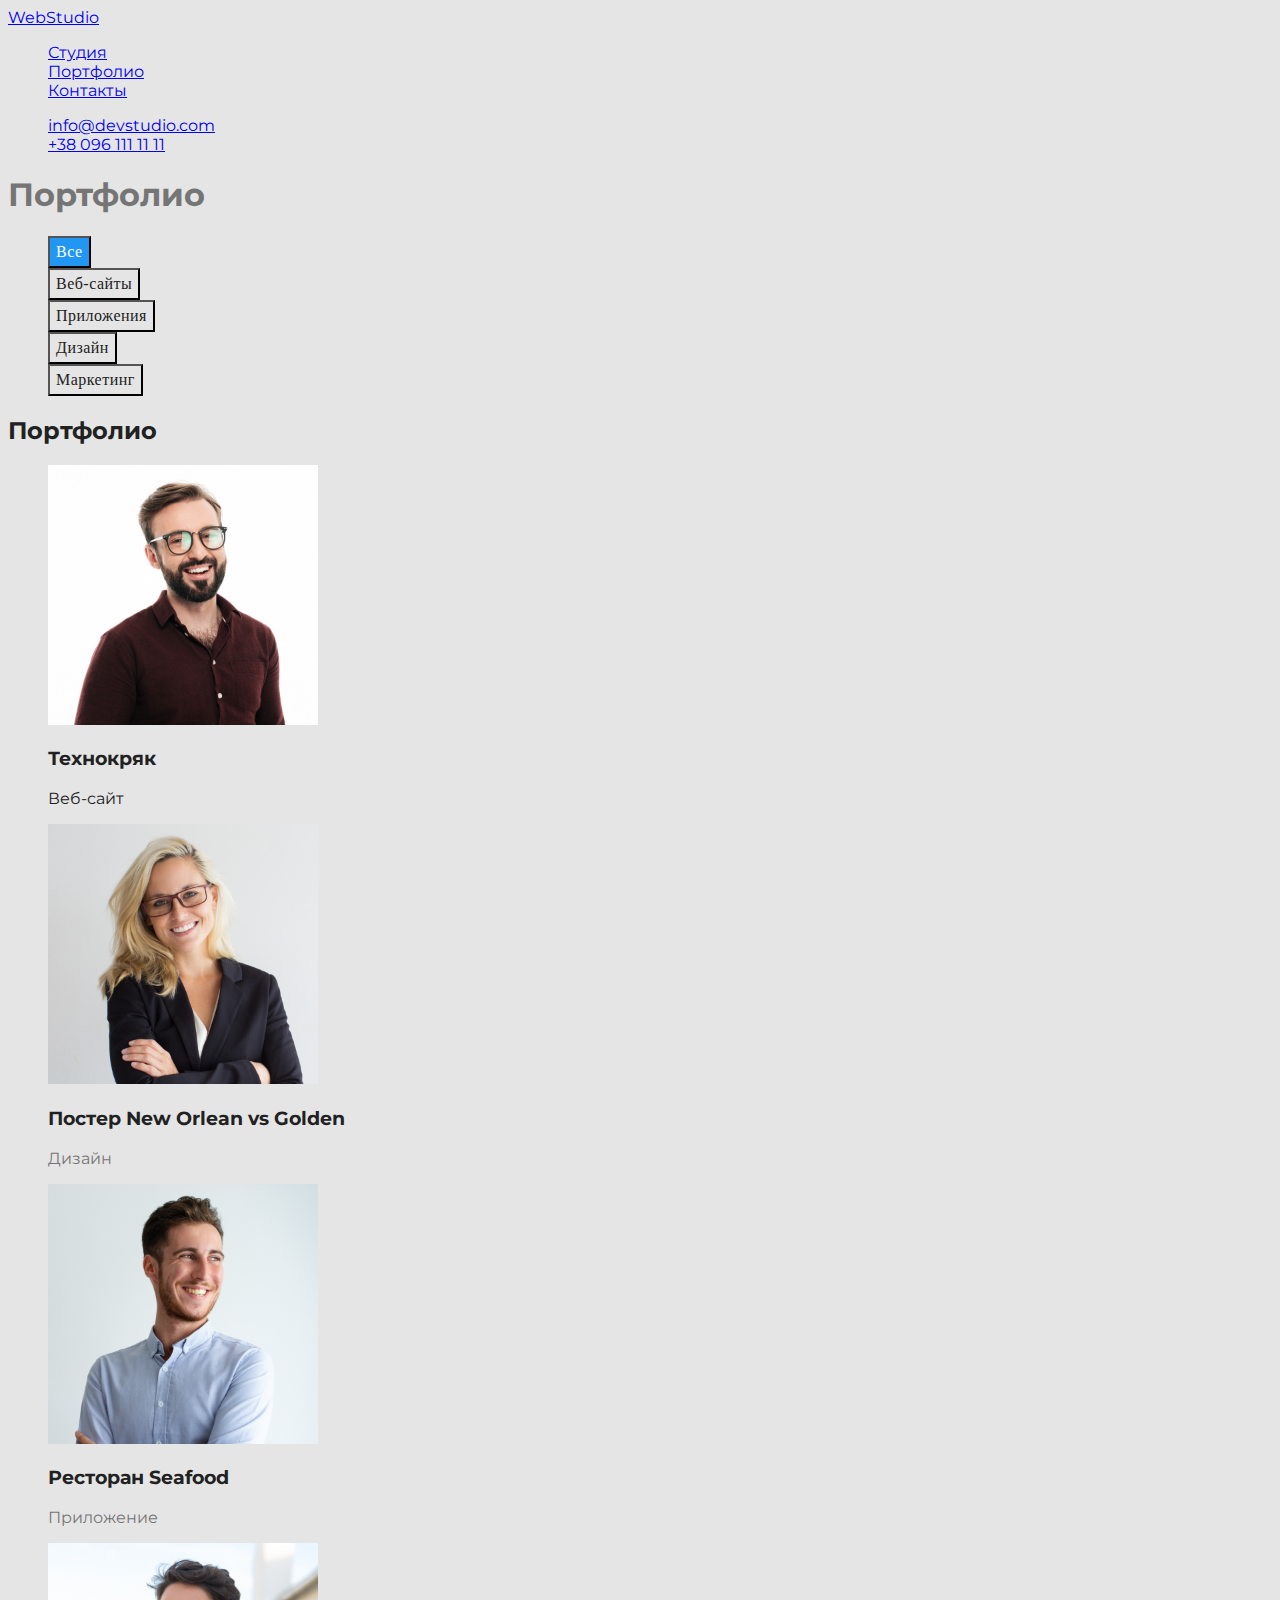
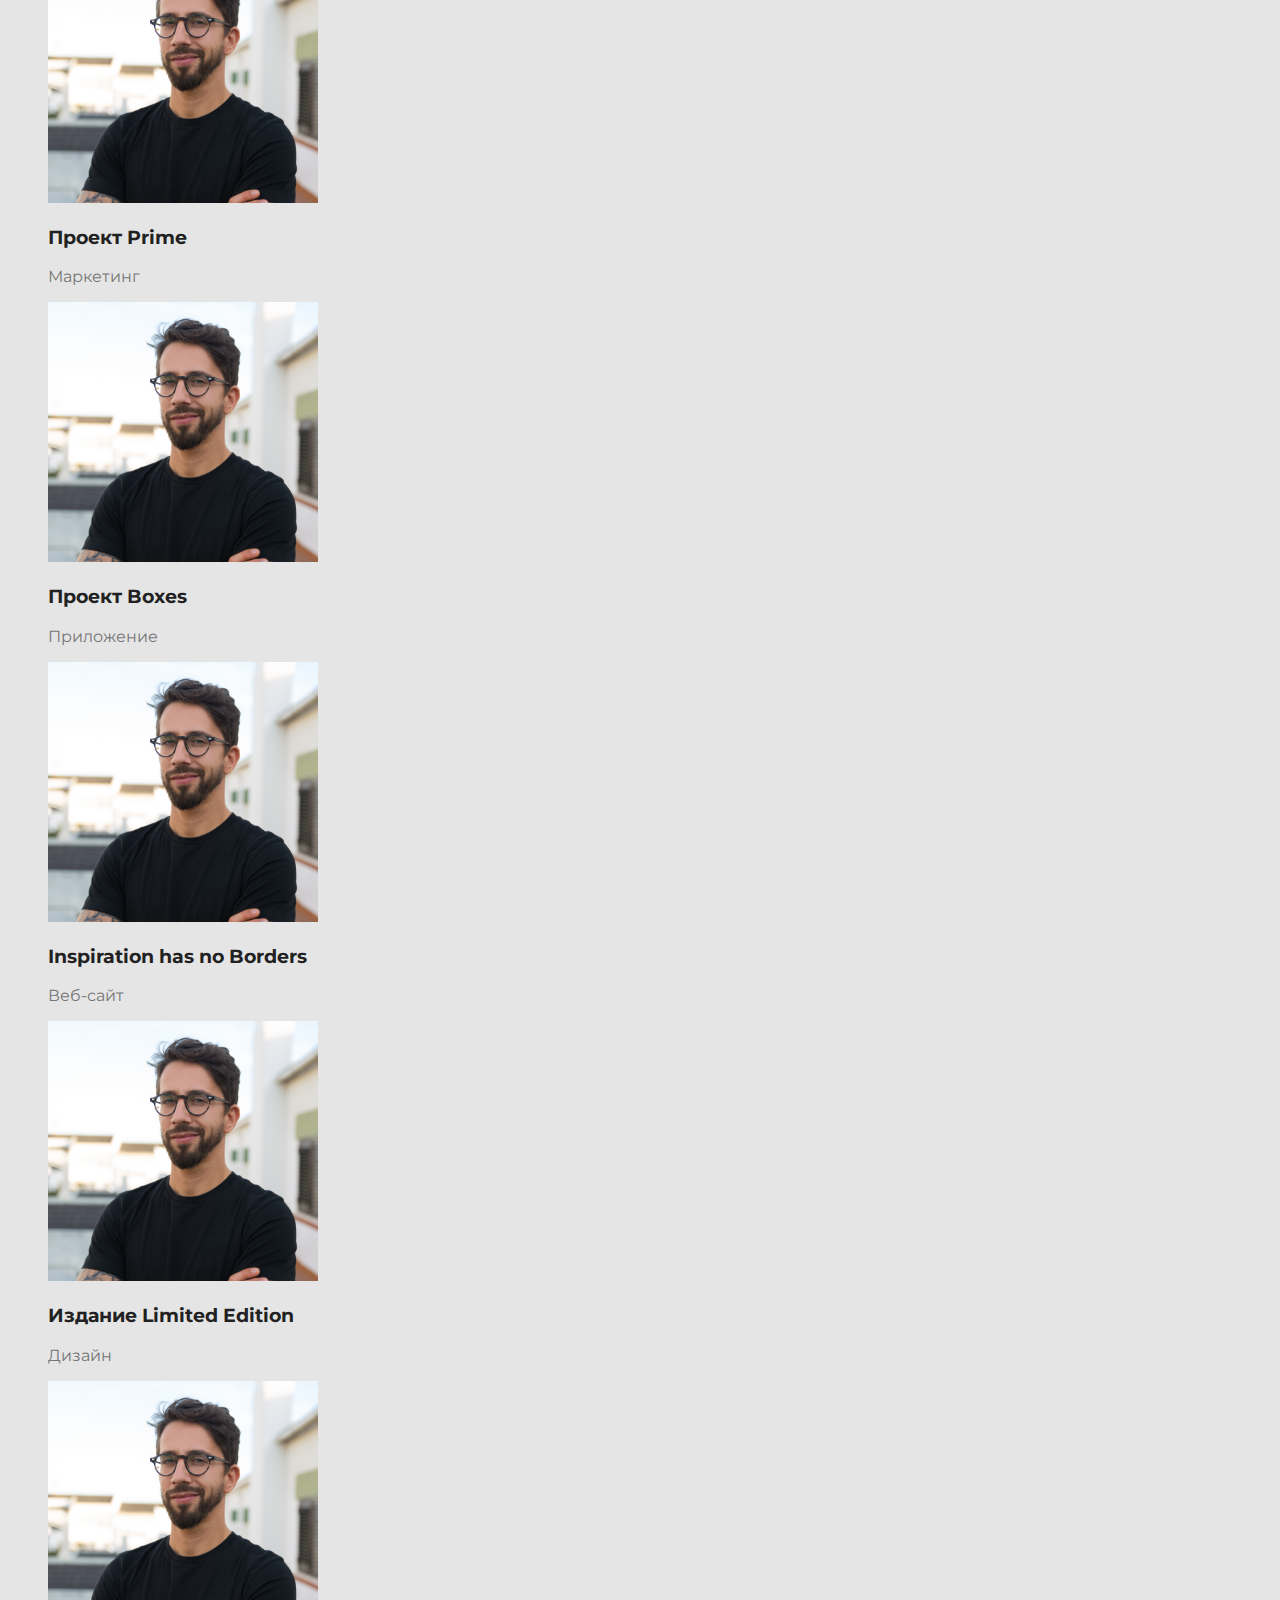
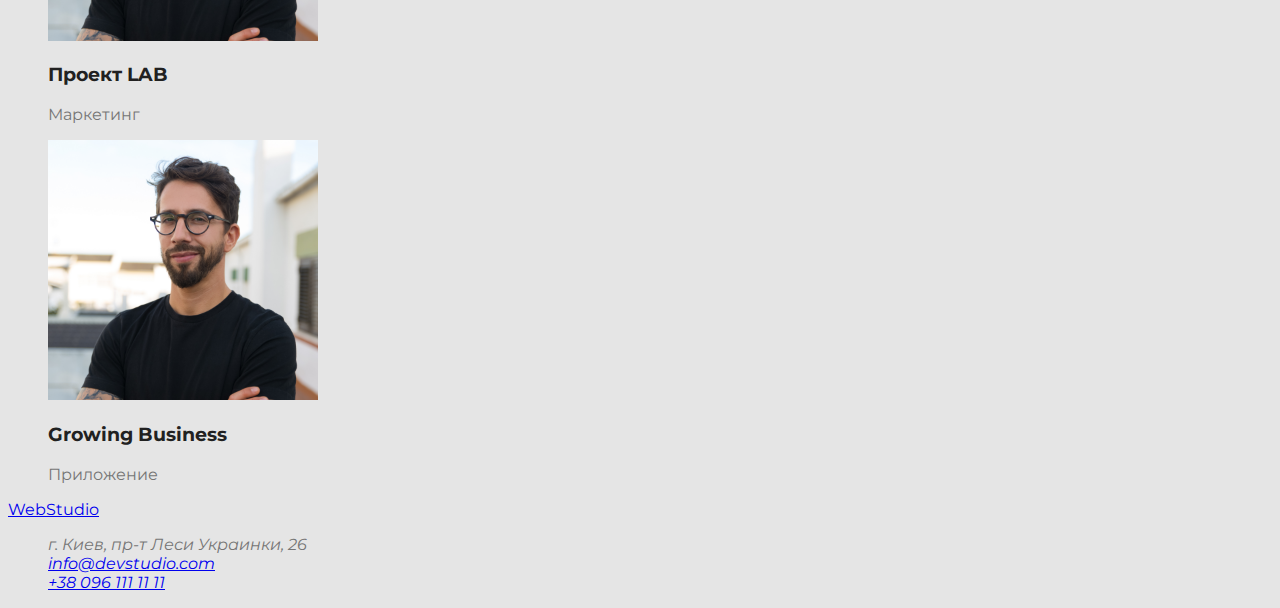
==== portfolio.html @ d8867d76 "17132504" ====
<!DOCTYPE html>
<html lang="ru">
  <head>
    <meta http-equiv="content-type" content="text/html; charset=utf-8" />
    <link rel="preconnect" href="https://fonts.googleapis.com">
    <link rel="preconnect" href="https://fonts.gstatic.com" crossorigin>
    <link href="https://fonts.googleapis.com/css2?family=Montserrat:wght@400;700&display=swap" rel="stylesheet">
    <link rel="stylesheet" href="css/styles.css">
    <title>Module 02</title>
  </head>
  <body>
    <header class="page-header">
      <nav>
        <a href="/" lang="en">WebStudio</a>
        <ul>
          <li><a href="/">Студия</a></li>
          <li><a href="/">Портфолио</a></li>
          <li><a href="/">Контакты</a></li>
        </ul>
      </nav>
      <ul>
        <li><a href="mailto:info@devstudio.com">info@devstudio.com</a></li>
        <li><a href="tel:+380961111111">+38 096 111 11 11</a></li>
      </ul>
    </header>

    <main>
      <section>
        <h1>Портфолио</h1>
          <ul>
              <li><button type="button" class="button primary">Все</button></li>
              <li><button type="button" class="button">Веб-сайты</button></li>
              <li><button type="button" class="button">Приложения</button></li>
              <li><button type="button" class="button">Дизайн</button></li>
              <li><button type="button" class="button">Маркетинг</button></li>
          </ul>
      </section>

      <section class="section">
        <h2 class="section-title">Портфолио</h2>
        <ul class="work-list">
          <li class="title">
            <img src="images/photo_4.png" alt="project-1" width="270" />
            <h3 class="title">Технокряк</h3>
            <p>Веб-сайт</p>
          </li>

          <li>
            <img src="images/photo_5.png" alt="project-2" width="270" />
            <h3 class="title">Постер New Orlean vs Golden</h3>
            <p>Дизайн</p>
          </li>

          <li>
            <img src="images/photo_6.png" alt="project-3" width="270" />
            <h3 class="title">Ресторан Seafood</h3>
            <p lang="en">Приложение</p>
          </li>

          <li>
            <img src="images/photo_7.png" alt="project-4" width="270" />
            <h3 class="title">Проект Prime</h3>
            <p lang="en">Маркетинг</p>
          </li>

          <li>
            <img src="images/photo_7.png" alt="project-5" width="270" />
            <h3 class="title">Проект Boxes</h3>
            <p lang="en">Приложение</p>
          </li>

          <li>
            <img src="images/photo_7.png" alt="project-6" width="270" />
            <h3 class="title">Inspiration has no Borders</h3>
            <p lang="en">Веб-сайт</p>
          </li>

          <li>
            <img src="images/photo_7.png" alt="project-7" width="270" />
            <h3 class="title">Издание Limited Edition</h3>
            <p lang="en">Дизайн</p>
          </li>

          <li>
            <img src="images/photo_7.png" alt="project-8" width="270" />
            <h3 class="title">Проект LAB</h3>
            <p lang="en">Маркетинг</p>
          </li>

          <li>
            <img src="images/photo_7.png" alt="project-9" width="270" />
            <h3 class="title">Growing Business</h3>
            <p lang="en">Приложение</p>
          </li>
        </ul>
      </section>
    </main>

    <footer>
      <a href="/" lang="en">WebStudio</a>
      <address>
        <ul>
          <li>г. Киев, пр-т Леси Украинки, 26</li>
          <li><a href="mailto:info@devstudio.com">info@devstudio.com</a></li>
          <li><a href="tel:+380961111111">+38 096 111 11 11</a></li>
        </ul>
      </address>
    </footer>
  </body>
</html>
---- css/styles.css ----
:root{
    --primary-text-color:#757575;
    --title-text-color:#212121;
    --primary-background-color:#E5E5E5;
    --primary-white-color:#FFFFFF;
    --acent-color:#2196F3;
}
body {font-family: 'Montserrat', sans-serif;
    background: var(--primary-background-color);
    color: var(--primary-text-color);
}

ul {list-style: none;}

.logo-header{
    font-family: 'Raleway';
    font-style: normal;
    font-weight: 700;
    font-size: 26px;
    line-height: 31px;
    letter-spacing: 0.03em;
    color: #2196F3; 
}
/*Section*/
.section-title{
    color: var(--title-text-color);
}

.feature-list .title {
    color: var(--title-text-color);
}

/*Examples*/
.work-list .title {
    color: var(--title-text-color);
}

/*Button*/
.button{
    color: var(--title-text-color);
    background-color: var(--primary-background-color);
    font-family: 'Roboto';
    font-style: normal;
    font-weight: 500;
    font-size: 16px;
    line-height: 26px;
/* identical to box height, or 162% */
    text-align: center;
    letter-spacing: 0.03em;
}

.button.primary{
    background-color: var(--acent-color);
    color: var(--primary-white-color);
}

.button.order{
    background-color: var(--acent-color);
    color: var(--primary-white-color);
    font-weight: 700;
    font-size: 16px;
    line-height: 30px;
    display: flex;
    align-items: center;
    text-align: center;
    letter-spacing: 0.06em;
}
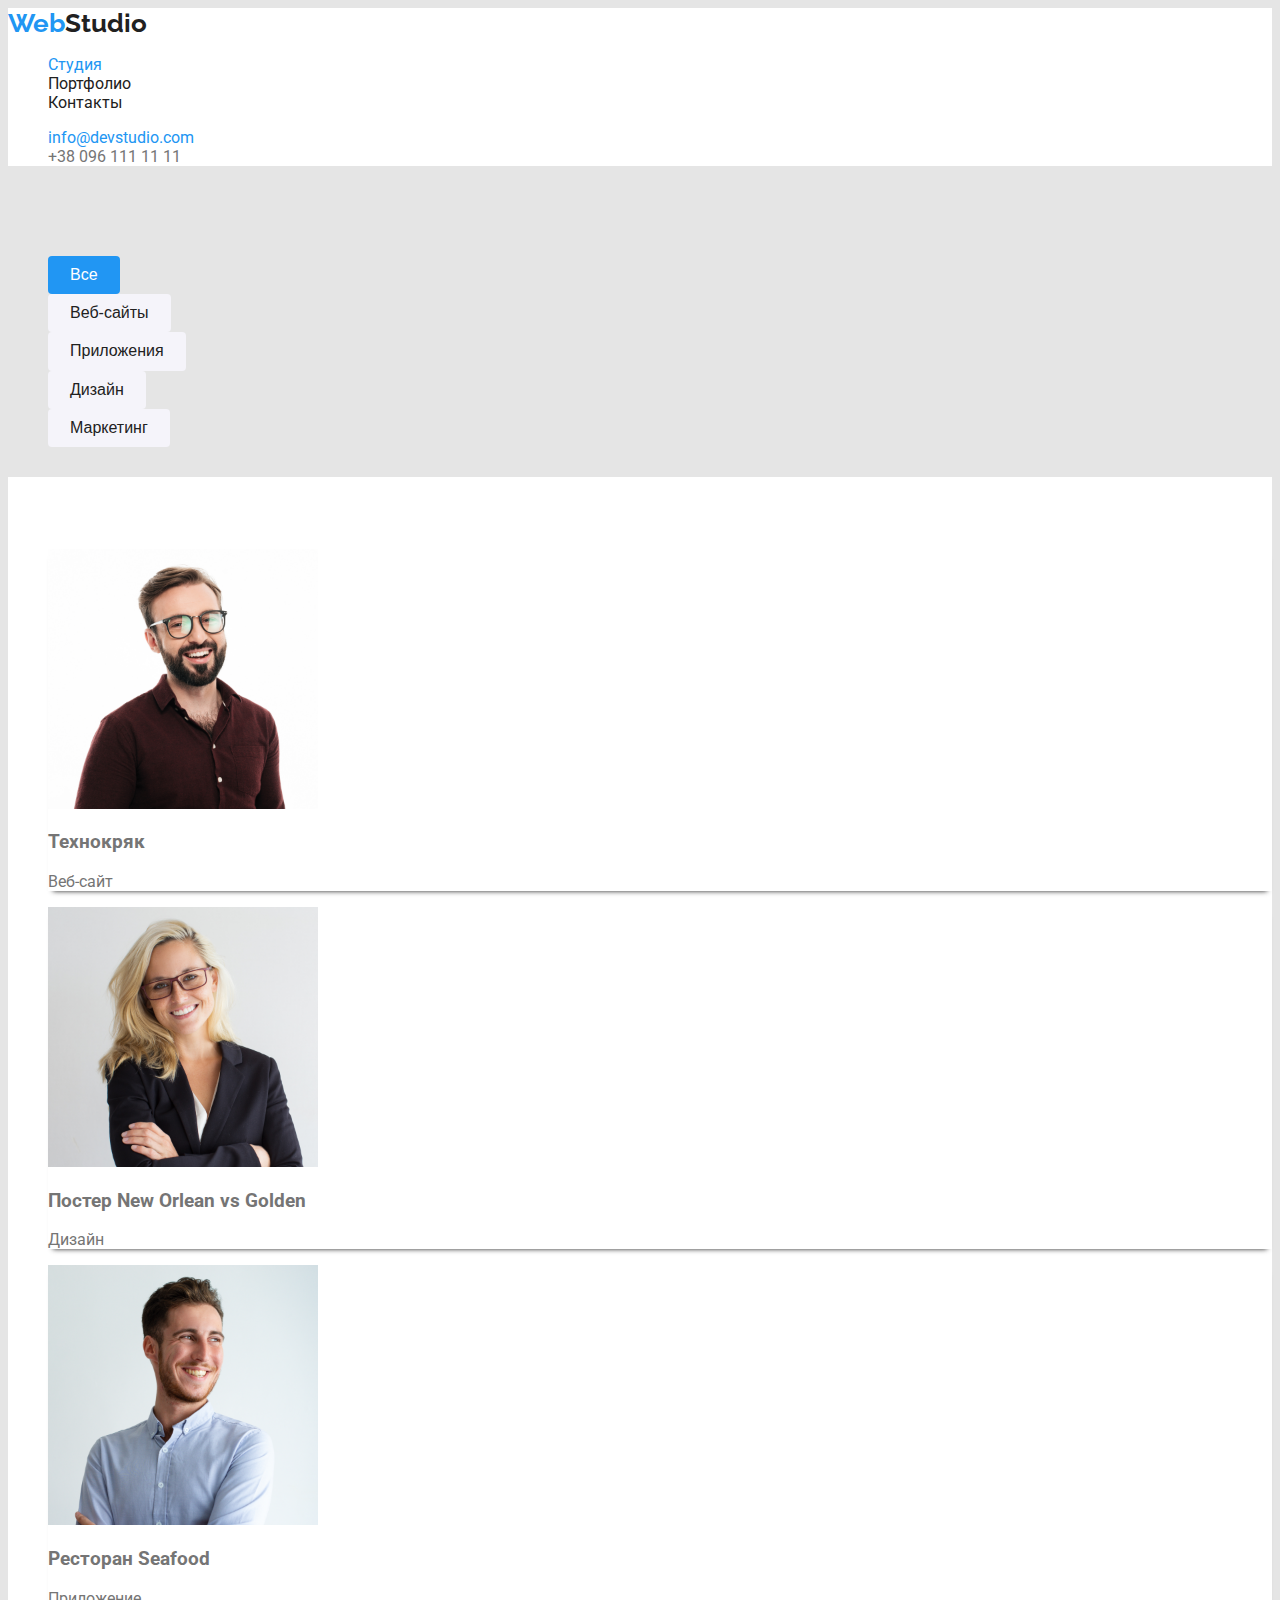
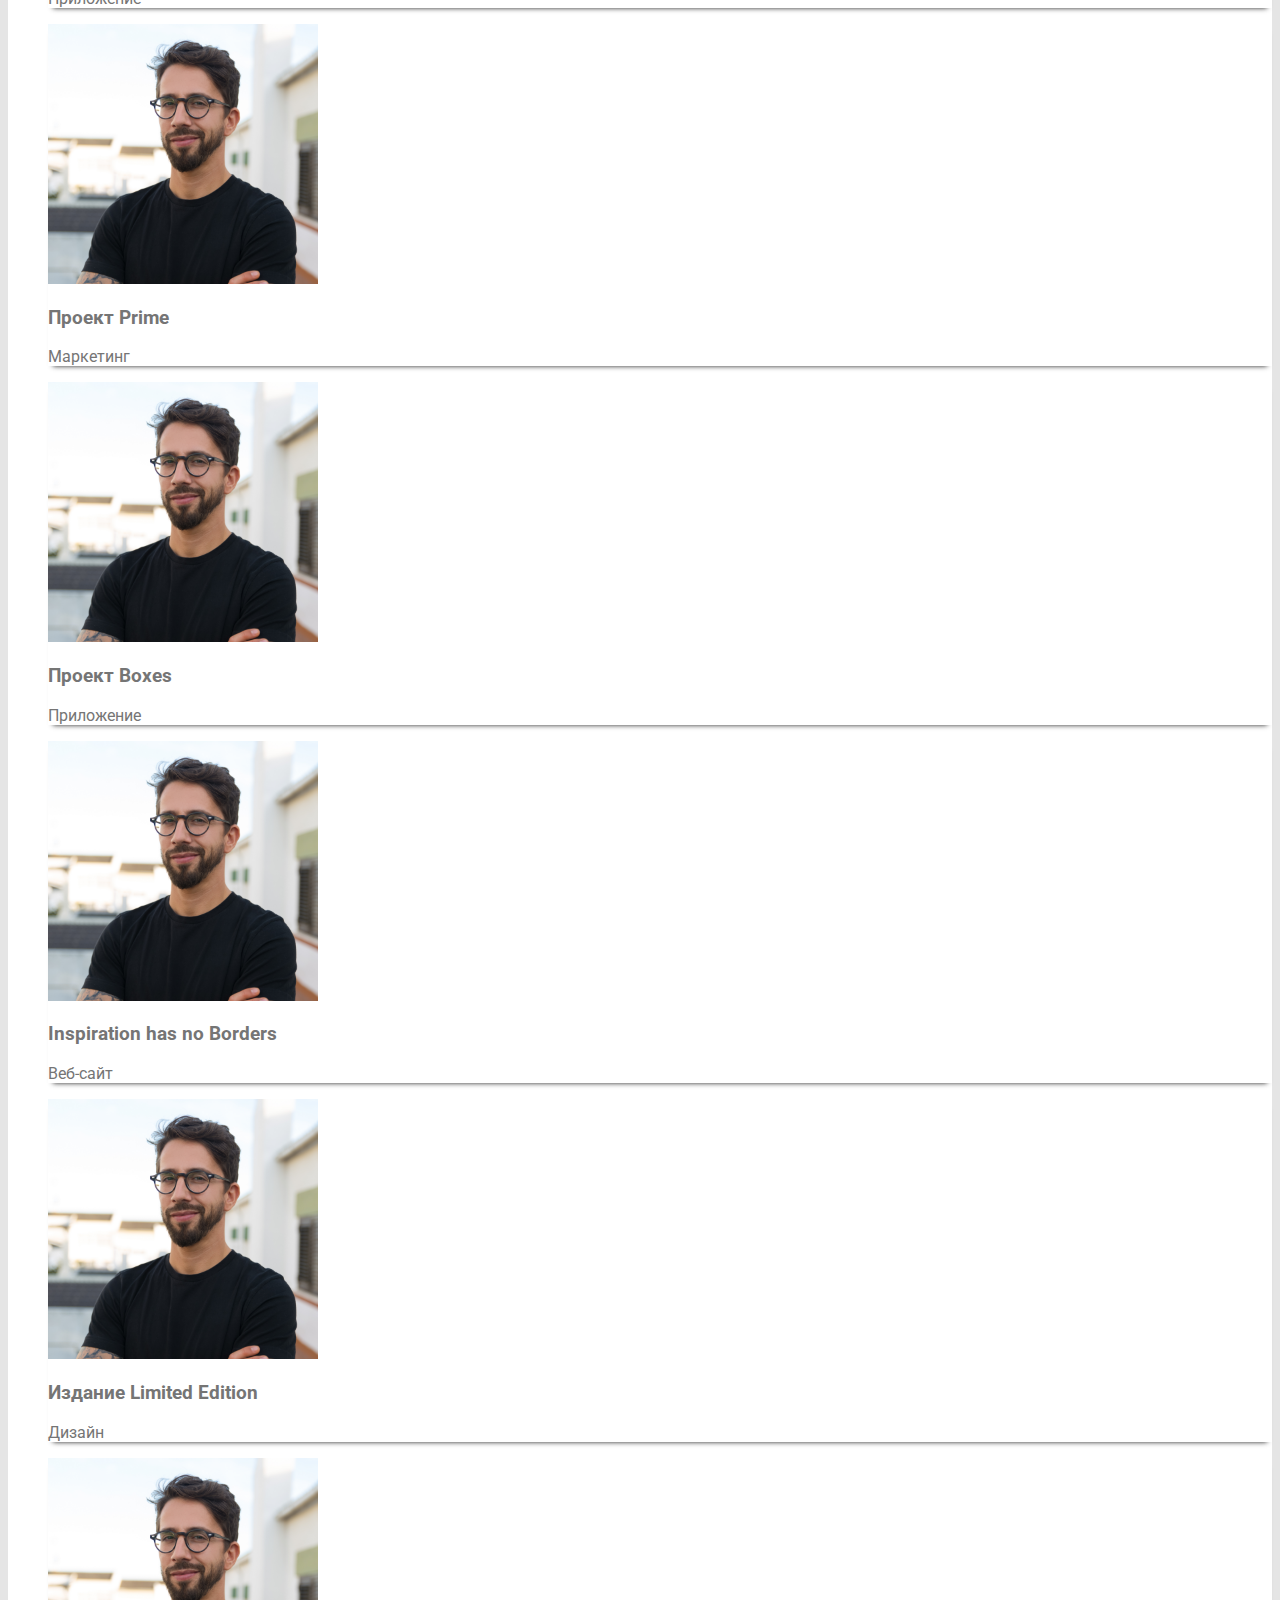
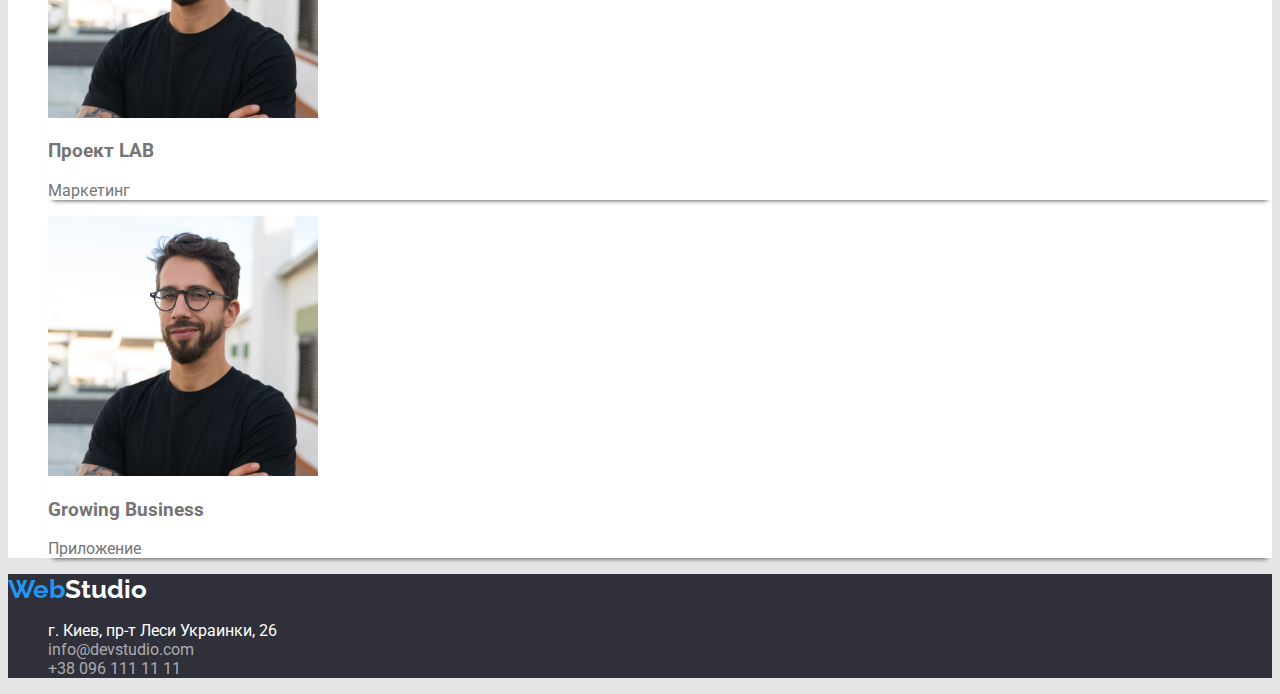
==== commit ad4e9828: "15180205" ====
--- a/portfolio.html
+++ b/portfolio.html
@@ -5,104 +5,106 @@
     <link rel="preconnect" href="https://fonts.googleapis.com">
     <link rel="preconnect" href="https://fonts.gstatic.com" crossorigin>
     <link href="https://fonts.googleapis.com/css2?family=Montserrat:wght@400;700&display=swap" rel="stylesheet">
+    <link href="https://fonts.googleapis.com/css2?family=Raleway:wght@700&family=Roboto:wght@400;500;700;900&display=swap" rel="stylesheet">
+    <!-- Custom styles -->
     <link rel="stylesheet" href="css/styles.css">
     <title>Module 02</title>
   </head>
   <body>
     <header class="page-header">
       <nav>
-        <a href="/" lang="en">WebStudio</a>
-        <ul>
-          <li><a href="/">Студия</a></li>
-          <li><a href="/">Портфолио</a></li>
-          <li><a href="/">Контакты</a></li>
+        <a href="/" lang="en" class="logo">Web<span class="logo black">Studio</span></a>
+        <ul class="nav-list">
+          <li><a href="/" class="link blue">Студия</a></li>
+          <li><a href="./portfolio.html" class="link black">Портфолио</a></li>
+          <li><a href="/" class="link black">Контакты</a></li>
         </ul>
       </nav>
-      <ul>
-        <li><a href="mailto:info@devstudio.com">info@devstudio.com</a></li>
-        <li><a href="tel:+380961111111">+38 096 111 11 11</a></li>
+      <ul class="contact-list">
+        <li><a href="mailto:info@devstudio.com" class="link blue">info@devstudio.com</a></li>
+        <li><a href="tel:+380961111111" class="link grey">+38 096 111 11 11</a></li>
       </ul>
     </header>
 
     <main>
-      <section>
-        <h1>Портфолио</h1>
-          <ul>
-              <li><button type="button" class="button primary">Все</button></li>
-              <li><button type="button" class="button">Веб-сайты</button></li>
-              <li><button type="button" class="button">Приложения</button></li>
-              <li><button type="button" class="button">Дизайн</button></li>
-              <li><button type="button" class="button">Маркетинг</button></li>
+      <section class="filter">
+        <h1 class="section-title">Filter</h1>
+          <ul class="filter-list">
+              <li><button type="button" class="btn primery">Все</button></li>
+              <li><button type="button" class="btn">Веб-сайты</button></li>
+              <li><button type="button" class="btn">Приложения</button></li>
+              <li><button type="button" class="btn">Дизайн</button></li>
+              <li><button type="button" class="btn">Маркетинг</button></li>
           </ul>
       </section>
 
-      <section class="section">
-        <h2 class="section-title">Портфолио</h2>
-        <ul class="work-list">
-          <li class="title">
+      <section class="section portfolio">
+        <h2 class="section-title">portfolio</h2>
+        <ul class="portfolio-list">
+          <li class="item">
             <img src="images/photo_4.png" alt="project-1" width="270" />
             <h3 class="title">Технокряк</h3>
-            <p>Веб-сайт</p>
+            <p class="type">Веб-сайт</p>
           </li>
 
-          <li>
+          <li class="item">
             <img src="images/photo_5.png" alt="project-2" width="270" />
             <h3 class="title">Постер New Orlean vs Golden</h3>
-            <p>Дизайн</p>
+            <p class="type">Дизайн</p>
           </li>
 
-          <li>
+          <li class="item">
             <img src="images/photo_6.png" alt="project-3" width="270" />
             <h3 class="title">Ресторан Seafood</h3>
-            <p lang="en">Приложение</p>
+            <p lang="en" class="type">Приложение</p>
           </li>
 
-          <li>
+          <li class="item">
             <img src="images/photo_7.png" alt="project-4" width="270" />
             <h3 class="title">Проект Prime</h3>
-            <p lang="en">Маркетинг</p>
+            <p lang="en" class="type">Маркетинг</p>
           </li>
 
-          <li>
+          <li class="item">
             <img src="images/photo_7.png" alt="project-5" width="270" />
             <h3 class="title">Проект Boxes</h3>
-            <p lang="en">Приложение</p>
+            <p lang="en" class="type">Приложение</p>
           </li>
 
-          <li>
+          <li class="item">
             <img src="images/photo_7.png" alt="project-6" width="270" />
             <h3 class="title">Inspiration has no Borders</h3>
-            <p lang="en">Веб-сайт</p>
+            <p lang="en" class="type">Веб-сайт</p>
           </li>
 
-          <li>
+          <li class="item">
             <img src="images/photo_7.png" alt="project-7" width="270" />
             <h3 class="title">Издание Limited Edition</h3>
-            <p lang="en">Дизайн</p>
+            <p lang="en" class="type">Дизайн</p>
           </li>
 
-          <li>
+          <li class="item">
             <img src="images/photo_7.png" alt="project-8" width="270" />
             <h3 class="title">Проект LAB</h3>
-            <p lang="en">Маркетинг</p>
+            <p lang="en" class="type">Маркетинг</p>
           </li>
 
-          <li>
+          <li class="item">
             <img src="images/photo_7.png" alt="project-9" width="270" />
             <h3 class="title">Growing Business</h3>
-            <p lang="en">Приложение</p>
+            <p lang="en" class="type">Приложение</p>
           </li>
         </ul>
       </section>
     </main>
 
-    <footer>
-      <a href="/" lang="en">WebStudio</a>
-      <address>
-        <ul>
-          <li>г. Киев, пр-т Леси Украинки, 26</li>
-          <li><a href="mailto:info@devstudio.com">info@devstudio.com</a></li>
-          <li><a href="tel:+380961111111">+38 096 111 11 11</a></li>
+    <footer class="page-footer">
+      <a href="/" lang="en" class="logo">Web<span class="logo white">Studio</span></a>
+      <address class="address">
+        <ul class="address-list">
+          <li class="link white">г. Киев, пр-т Леси Украинки, 26</li>
+          <li><a href="mailto:info@devstudio.com" class="link half">info@devstudio.com</a></li>
+          <li><a href="tel:+380961111111" class="link half">+38 096 111 11 11</a></li>
         </ul>
       </address>
     </footer>
--- a/css/styles.css
+++ b/css/styles.css
@@ -1,68 +1,165 @@
 
 :root{
     --primary-text-color:#757575;
-    --title-text-color:#212121;
     --primary-background-color:#E5E5E5;
     --primary-white-color:#FFFFFF;
     --acent-color:#2196F3;
 }
-body {font-family: 'Montserrat', sans-serif;
-    background: var(--primary-background-color);
-    color: var(--primary-text-color);
-}
 
-ul {list-style: none;}
+body 
+    {font-family: 'Roboto', 'sans-serif';
+    background-color: #E5E5E5;
+    color: #757575;}
 
-.logo-header{
+/*Header*/
+
+.page-header {background-color: #FFFFFF;}
+
+.logo {
+    text-decoration: none;
     font-family: 'Raleway';
-    font-style: normal;
     font-weight: 700;
     font-size: 26px;
-    line-height: 31px;
-    letter-spacing: 0.03em;
-    color: #2196F3; 
-}
-/*Section*/
-.section-title{
-    color: var(--title-text-color);
-}
+    line-height: 1.19;
+    color: #2196F3;}
+
+.black {color: #212121;}
+.blue {color: #2196F3;}
+.grey {color: #757575;}
+
+.link {
+    text-decoration: none;
+    font-style: normal;}
+
+.link:hover, 
+.link:focus, 
+.logo:hover, 
+.logo:focus 
+    {text-decoration: underline;
+    text-decoration-color: #2196F3;}
+    
+/*Hero*/
+
+.hero {background-color: #2F303A;}
+
+.hero-title {
+    font-weight: 900;
+    font-size: 44px;
+    line-height: 1.36;
+    text-align: center;
+    color: #FFFFFF;
+    margin: 0;}
+
+.btn {
+    font-size: 16px;
+    font-weight: 500;
+    line-height: 1.63;
+    text-align: center;
+    color: #212121;
+    background-color: #F5F4FA;
+    cursor: pointer;
+    border-radius: 4px;
+    border-width: 0;
+    padding: 6px 22px;}
+
+.btn.order {
+    line-height: 1.89;
+    background-color: #2196F3;
+    color: #FFFFFF;
+    padding: 10px 32px;}
+
+.btn.primery {
+    background-color: #2196F3;
+    color: #FFFFFF;}
+
+/*Features*/
+
+.section-title {
+    font-weight: 700;
+    font-size: 36px;
+    line-height: 1.17;
+    text-align: center;
+    color: #212121;}
+
+.features> .section-title, 
+.portfolio> .section-title, 
+.filter> .section-title  
+{visibility: hidden;}
+
+.feature-list, 
+.work-list, 
+.team-list, 
+.portfolio-list, 
+.filter-list,
+.nav-list,
+.address-list,
+.contact-list 
+{list-style: none;}
 
 .feature-list .title {
-    color: var(--title-text-color);
-}
+    font-weight: 700;
+    font-size: 14px;
+    line-height: 1.14;
+    text-align: left;
+    color: #212121;}
 
-/*Examples*/
-.work-list .title {
-    color: var(--title-text-color);
-}
+.feature-list .description {
+    font-size: 14px;
+    line-height: 1.71;
+    text-align: left;}
 
-/*Button*/
-.button{
-    color: var(--title-text-color);
-    background-color: var(--primary-background-color);
-    font-family: 'Roboto';
-    font-style: normal;
-    font-weight: 500;
+/*Team*/
+
+.team {
+    background-color: #FFFFFF;}
+
+.team-list .title {
+    font-weight: 500px;
     font-size: 16px;
-    line-height: 26px;
-/* identical to box height, or 162% */
+    line-height: 1.19;
     text-align: center;
-    letter-spacing: 0.03em;
-}
+    color: #212121;}
 
-.button.primary{
-    background-color: var(--acent-color);
-    color: var(--primary-white-color);
-}
+.team-list .proffesion {
+    font-size: 16px;
+    line-height: 1.19;
+    text-align: center;}
 
-.button.order{
-    background-color: var(--acent-color);
-    color: var(--primary-white-color);
+.item {box-shadow: 0 5px 5px -5px #212121;}
+
+
+/*Filter*/
+
+/*Portfolio*/
+
+.portfolio {background-color: #FFFFFF;}
+
+.list-portfolio .title {
+    font-size: 18px;
     font-weight: 700;
+    line-height: 2;
+    text-align: center;
+    margin: 0;
+    color: #212121;}
+
+.list-portfolio .type {
     font-size: 16px;
-    line-height: 30px;
-    display: flex;
-    align-items: center;
+    line-height: 1.89;
     text-align: center;
-    letter-spacing: 0.06em;
-}
+    margin: 0;}
+
+/*Footer*/
+
+.page-footer {background-color: #2F303A;}
+
+.address .half {color: rgba(255, 255, 255, 0.6);}
+
+.white {color: #FFFFFF;}
+
+
+
+
+
+
+
+
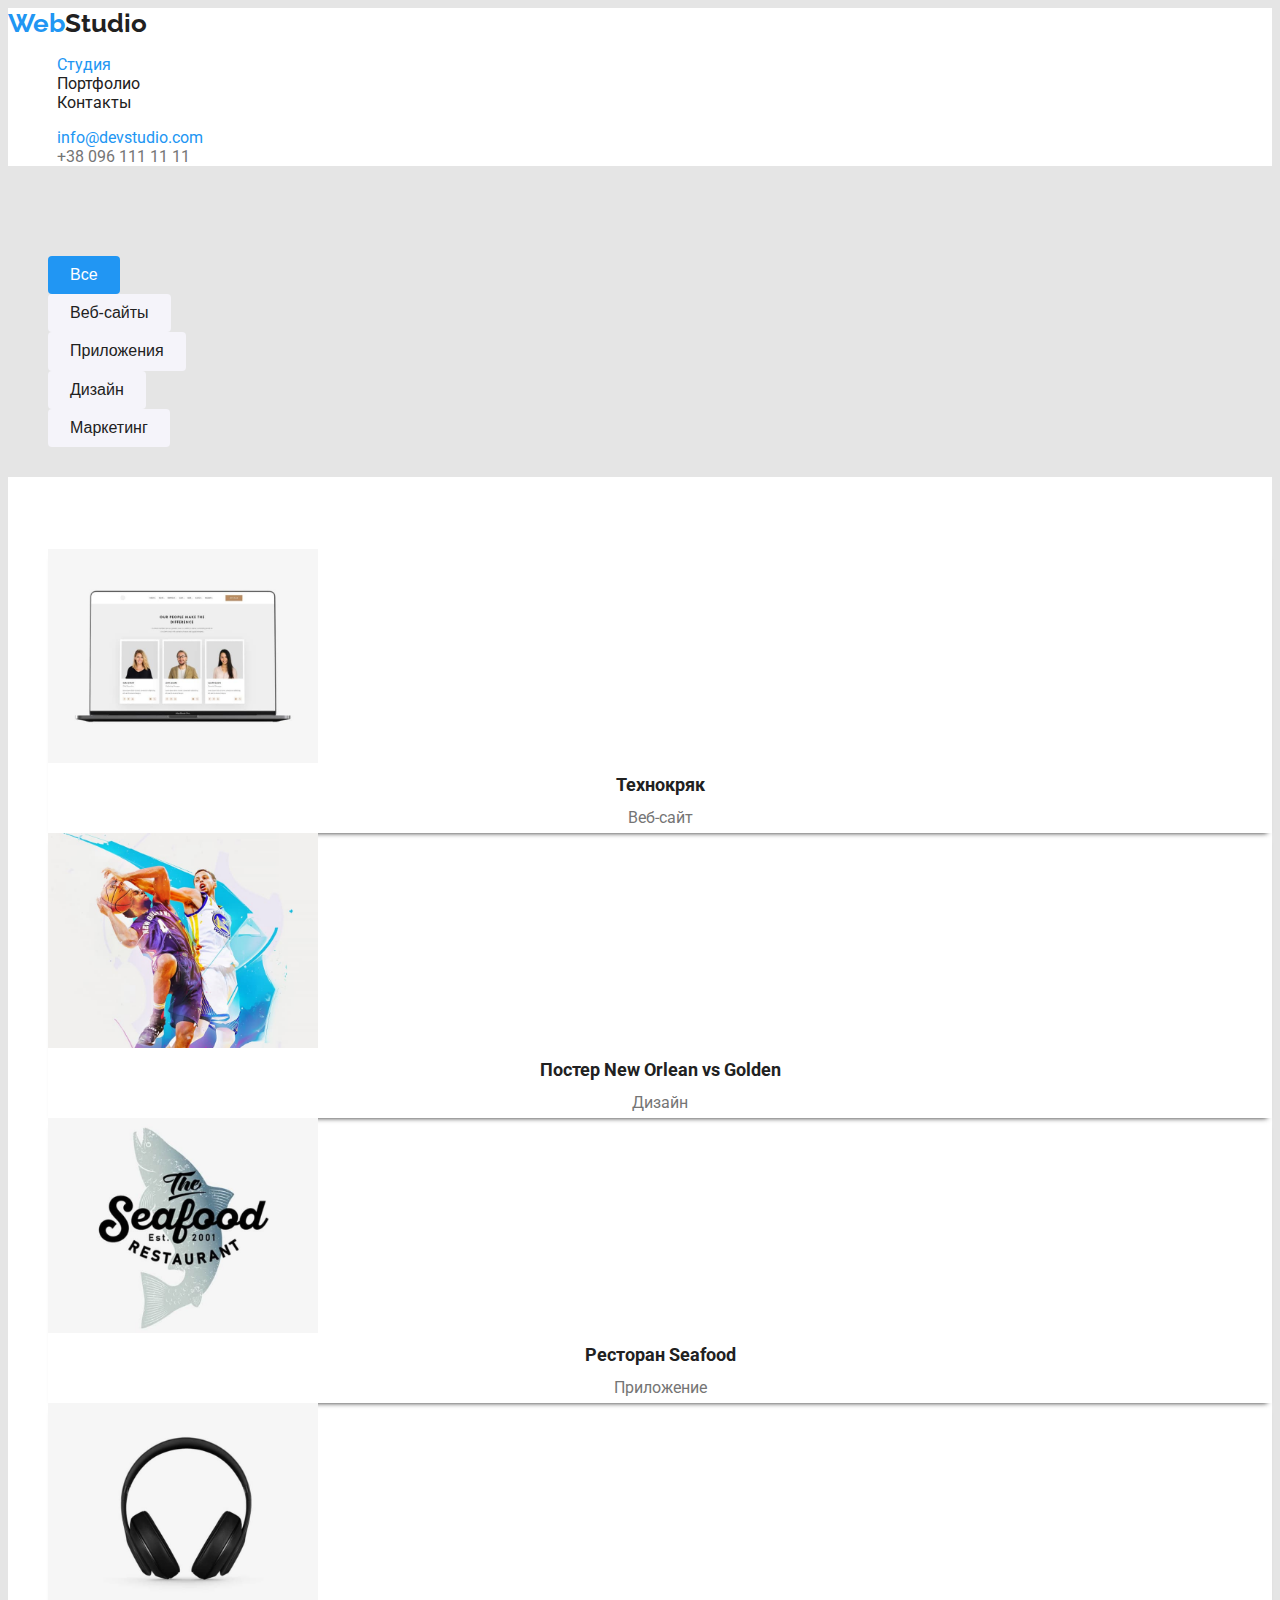
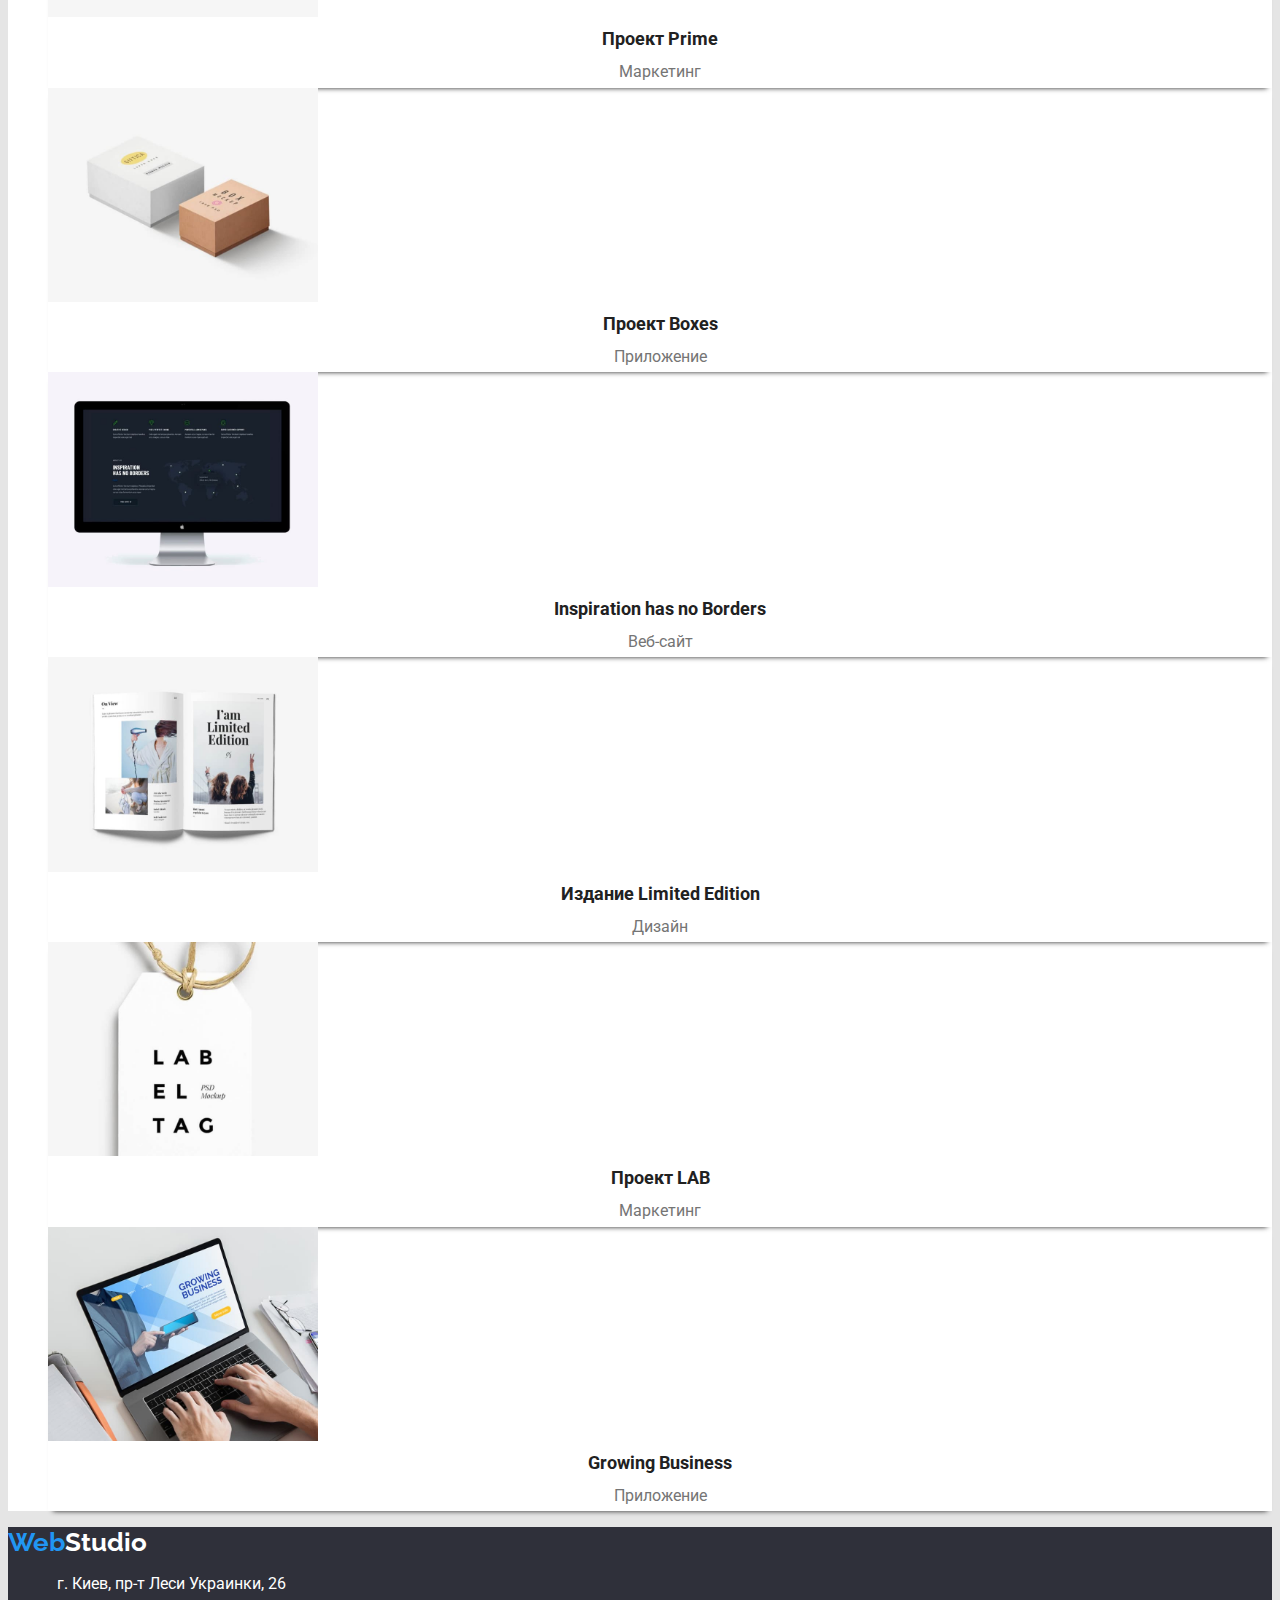
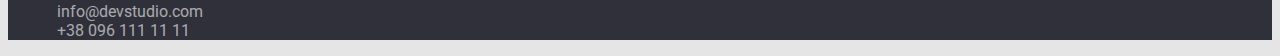
==== commit 4222986d: "16180205" ====
--- a/portfolio.html
+++ b/portfolio.html
@@ -7,7 +7,7 @@
     <link href="https://fonts.googleapis.com/css2?family=Montserrat:wght@400;700&display=swap" rel="stylesheet">
     <link href="https://fonts.googleapis.com/css2?family=Raleway:wght@700&family=Roboto:wght@400;500;700;900&display=swap" rel="stylesheet">
     <!-- Custom styles -->
-    <link rel="stylesheet" href="css/styles.css">
+    <link rel="stylesheet" href="./css/styles.css">
     <title>Module 02</title>
   </head>
   <body>
@@ -42,55 +42,55 @@
         <h2 class="section-title">portfolio</h2>
         <ul class="portfolio-list">
           <li class="item">
-            <img src="images/photo_4.png" alt="project-1" width="270" />
+            <img src="./images/portfolio/image_1.jpg" alt="project-1" width="270" />
             <h3 class="title">Технокряк</h3>
             <p class="type">Веб-сайт</p>
           </li>
 
           <li class="item">
-            <img src="images/photo_5.png" alt="project-2" width="270" />
+            <img src="./images/portfolio/image_2.jpg" alt="project-2" width="270" />
             <h3 class="title">Постер New Orlean vs Golden</h3>
             <p class="type">Дизайн</p>
           </li>
 
           <li class="item">
-            <img src="images/photo_6.png" alt="project-3" width="270" />
+            <img src="./images/portfolio/image_3.jpg" alt="project-3" width="270" />
             <h3 class="title">Ресторан Seafood</h3>
             <p lang="en" class="type">Приложение</p>
           </li>
 
           <li class="item">
-            <img src="images/photo_7.png" alt="project-4" width="270" />
+            <img src="./images/portfolio/image_4.jpg" alt="project-4" width="270" />
             <h3 class="title">Проект Prime</h3>
             <p lang="en" class="type">Маркетинг</p>
           </li>
 
           <li class="item">
-            <img src="images/photo_7.png" alt="project-5" width="270" />
+            <img src="./images/portfolio/image_5.jpg" alt="project-5" width="270" />
             <h3 class="title">Проект Boxes</h3>
             <p lang="en" class="type">Приложение</p>
           </li>
 
           <li class="item">
-            <img src="images/photo_7.png" alt="project-6" width="270" />
+            <img src="./images/portfolio/image_6.jpg" alt="project-6" width="270" />
             <h3 class="title">Inspiration has no Borders</h3>
             <p lang="en" class="type">Веб-сайт</p>
           </li>
 
           <li class="item">
-            <img src="images/photo_7.png" alt="project-7" width="270" />
+            <img src="./images/portfolio/image_7.jpg" alt="project-7" width="270" />
             <h3 class="title">Издание Limited Edition</h3>
             <p lang="en" class="type">Дизайн</p>
           </li>
 
           <li class="item">
-            <img src="images/photo_7.png" alt="project-8" width="270" />
+            <img src="./images/portfolio/image_8.jpg" alt="project-8" width="270" />
             <h3 class="title">Проект LAB</h3>
             <p lang="en" class="type">Маркетинг</p>
           </li>
 
           <li class="item">
-            <img src="images/photo_7.png" alt="project-9" width="270" />
+            <img src="./images/portfolio/image_9.jpg" alt="project-9" width="270" />
             <h3 class="title">Growing Business</h3>
             <p lang="en" class="type">Приложение</p>
           </li>
--- a/css/styles.css
+++ b/css/styles.css
@@ -1,10 +1,3 @@
-
-:root{
-    --primary-text-color:#757575;
-    --primary-background-color:#E5E5E5;
-    --primary-white-color:#FFFFFF;
-    --acent-color:#2196F3;
-}
 
 body 
     {font-family: 'Roboto', 'sans-serif';
@@ -29,7 +22,8 @@
 
 .link {
     text-decoration: none;
-    font-style: normal;}
+    font-style: normal;
+    margin: 9px;}
 
 .link:hover, 
 .link:focus, 
@@ -114,7 +108,6 @@
     background-color: #FFFFFF;}
 
 .team-list .title {
-    font-weight: 500px;
     font-size: 16px;
     line-height: 1.19;
     text-align: center;
@@ -134,7 +127,7 @@
 
 .portfolio {background-color: #FFFFFF;}
 
-.list-portfolio .title {
+.portfolio-list .title {
     font-size: 18px;
     font-weight: 700;
     line-height: 2;
@@ -142,7 +135,7 @@
     margin: 0;
     color: #212121;}
 
-.list-portfolio .type {
+.portfolio-list .type {
     font-size: 16px;
     line-height: 1.89;
     text-align: center;
@@ -152,7 +145,8 @@
 
 .page-footer {background-color: #2F303A;}
 
-.address .half {color: rgba(255, 255, 255, 0.6);}
+.address .half {
+    color: rgba(255, 255, 255, 0.6);}
 
 .white {color: #FFFFFF;}
 
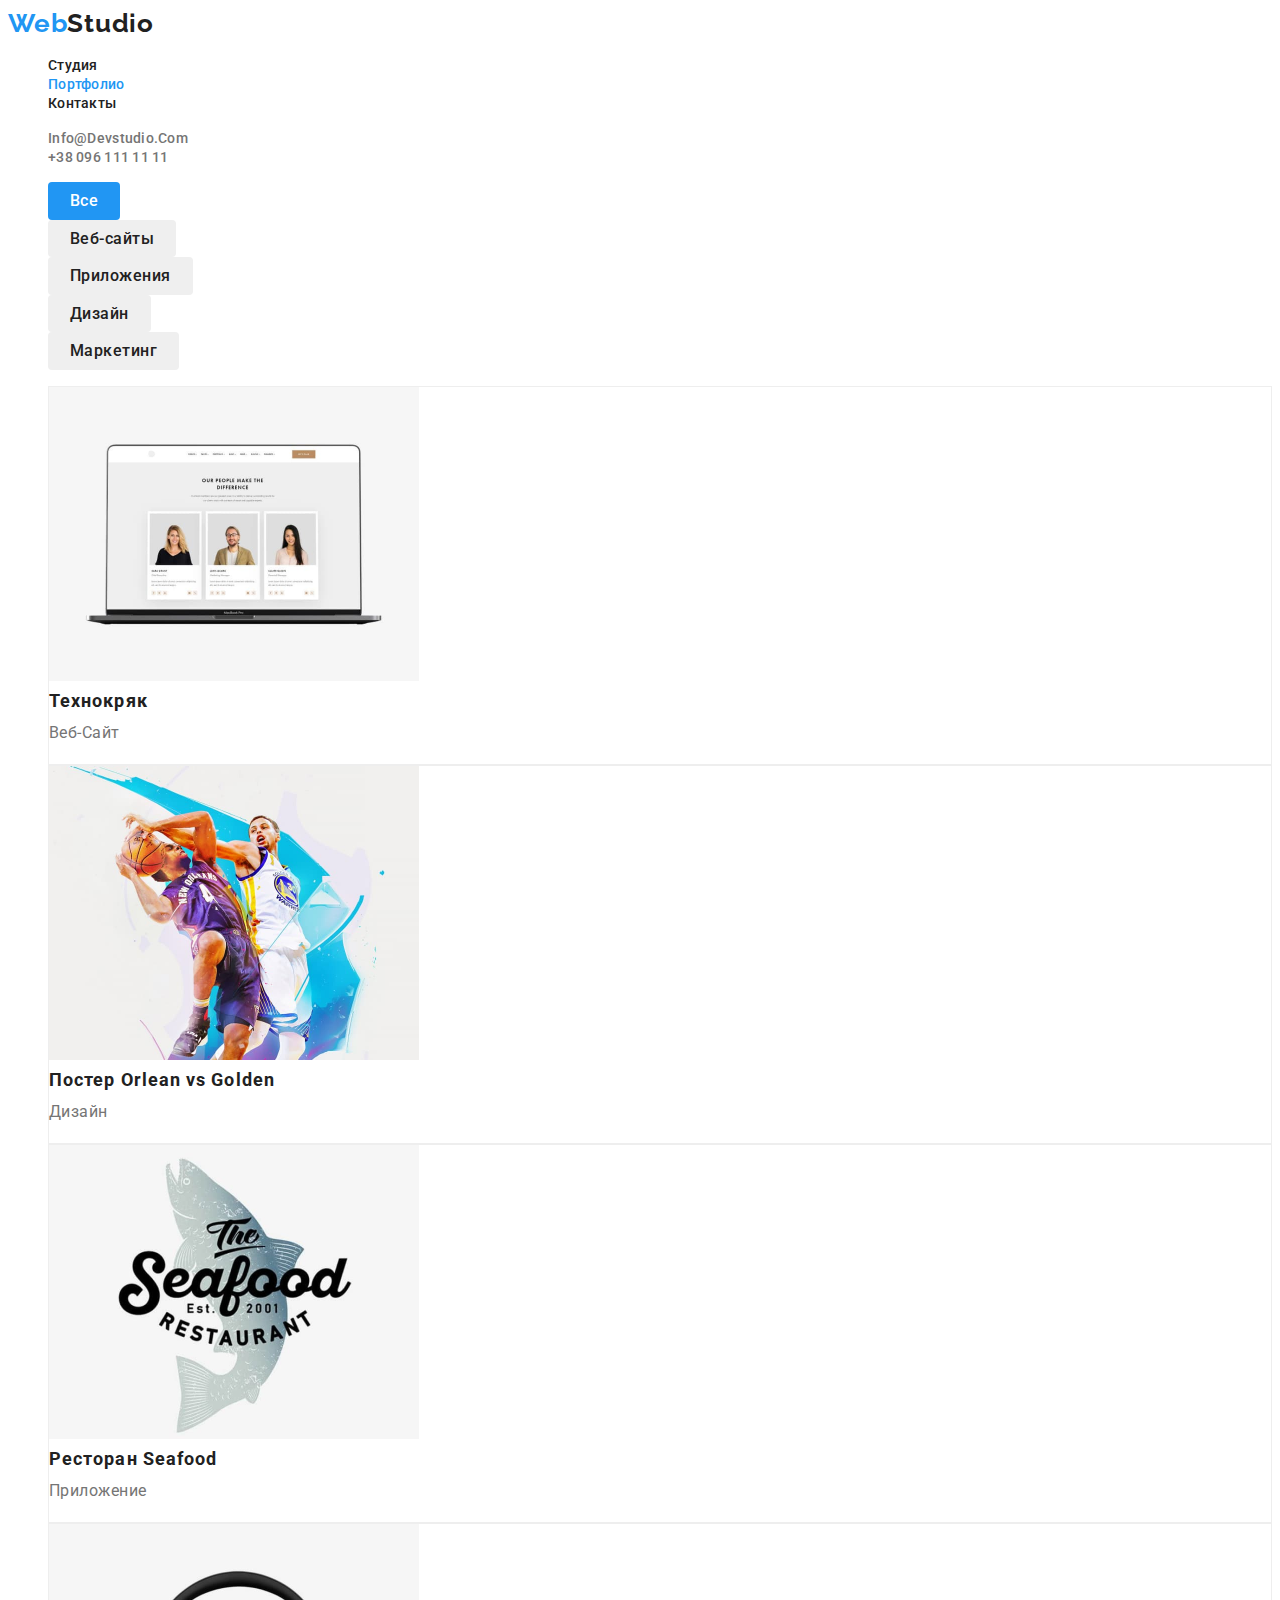
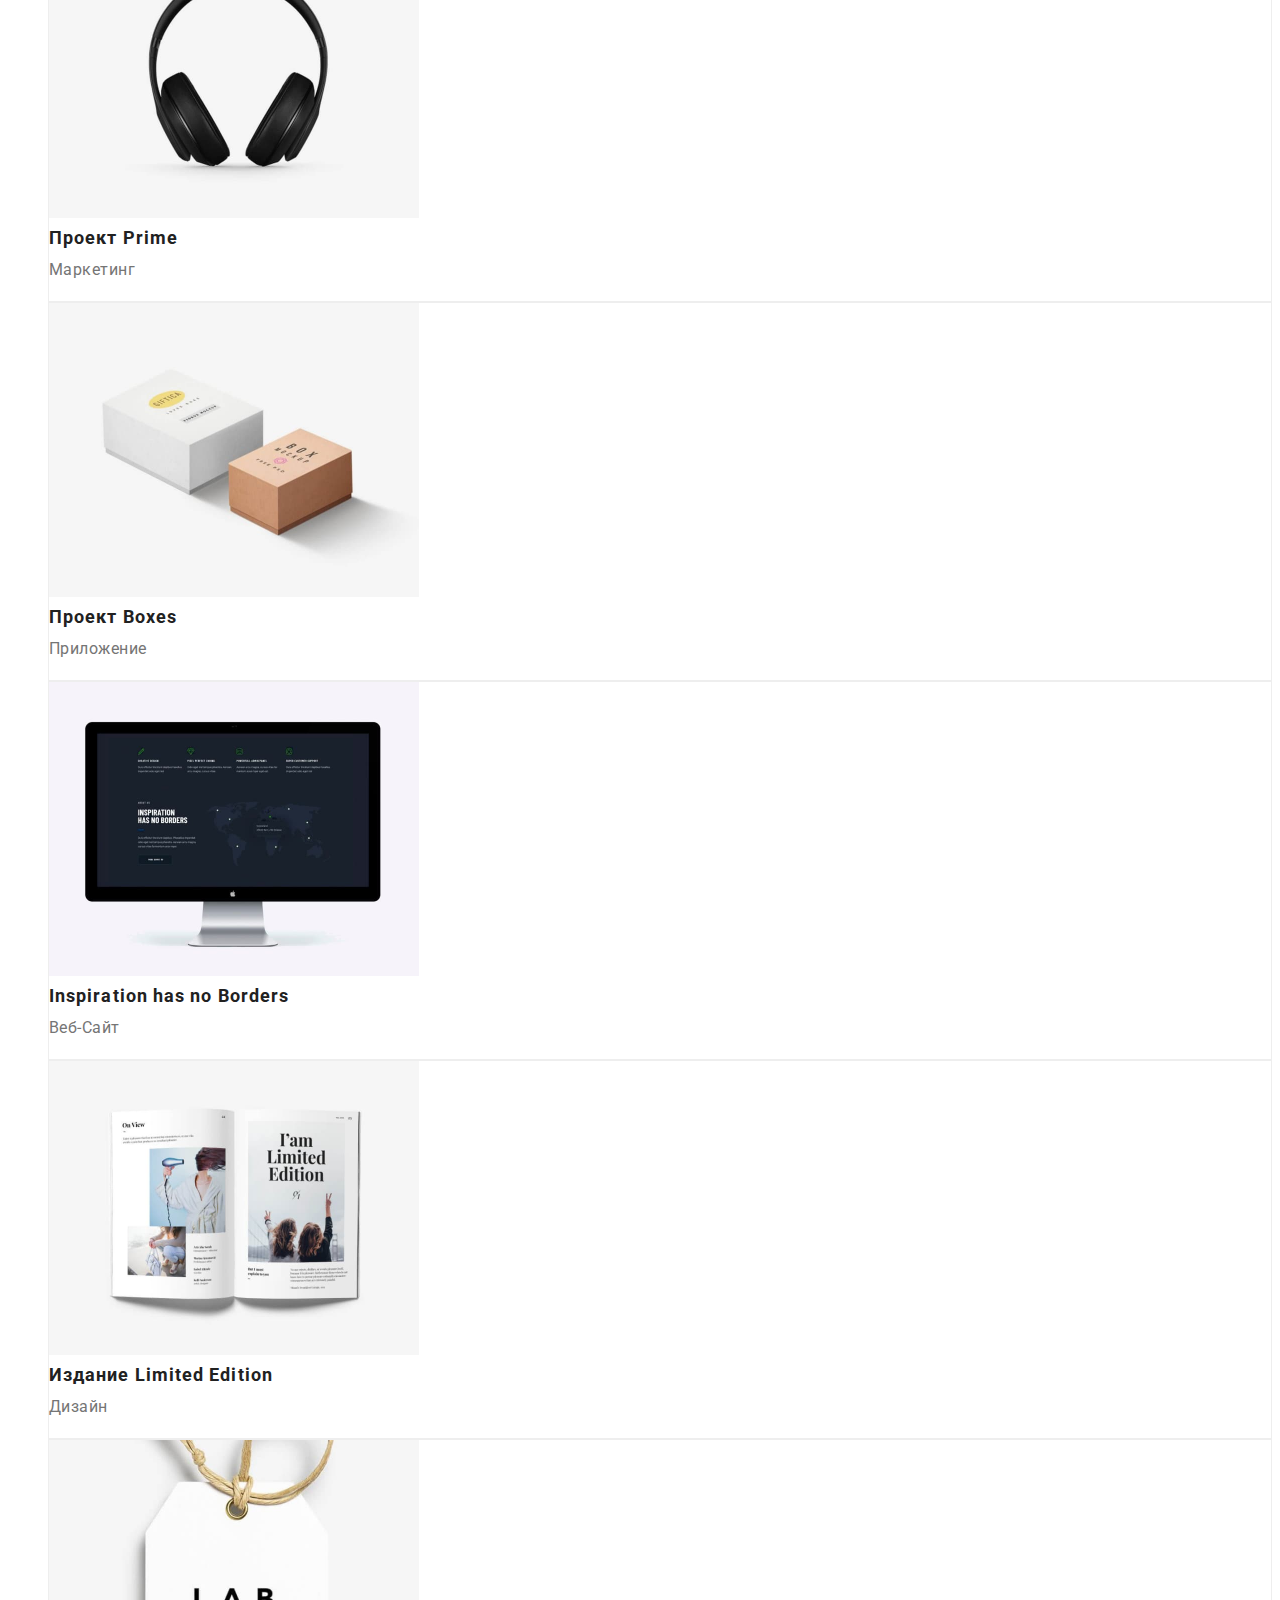
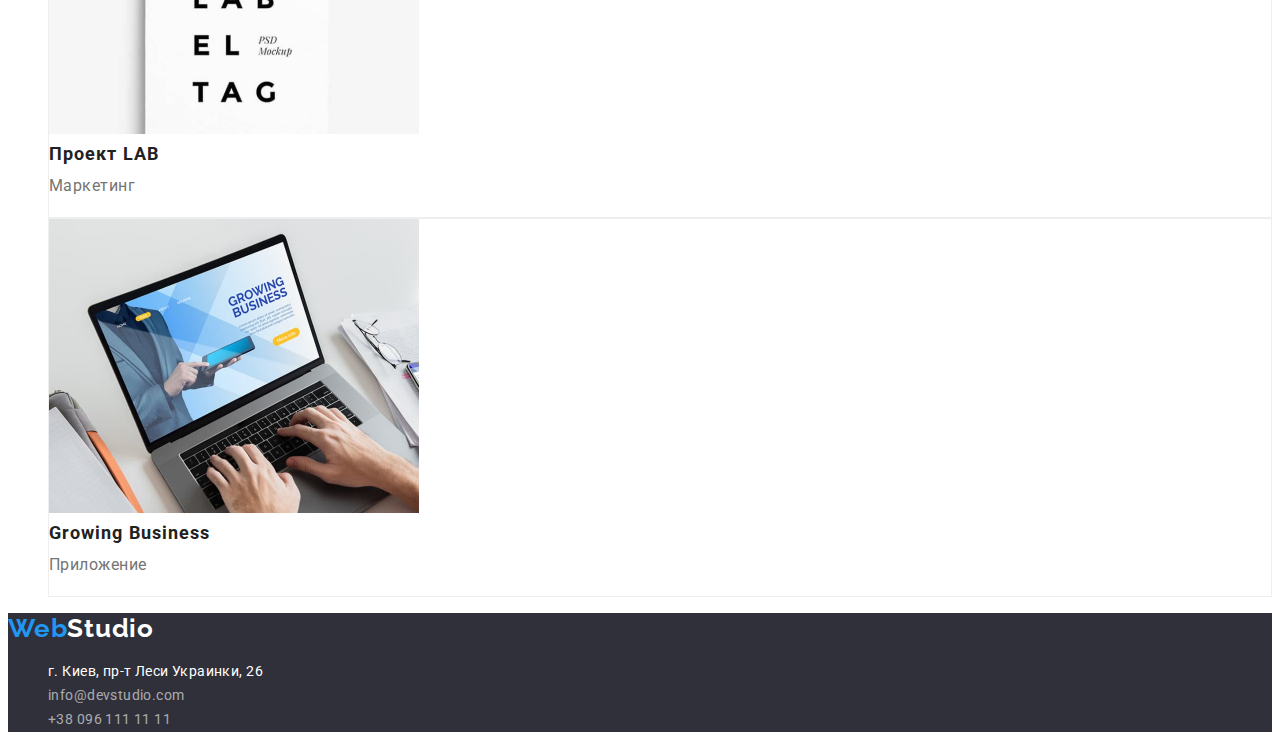
==== commit ebcd6acc: "20420405" ====
--- a/portfolio.html
+++ b/portfolio.html
@@ -4,7 +4,6 @@
     <meta http-equiv="content-type" content="text/html; charset=utf-8" />
     <link rel="preconnect" href="https://fonts.googleapis.com">
     <link rel="preconnect" href="https://fonts.gstatic.com" crossorigin>
-    <link href="https://fonts.googleapis.com/css2?family=Montserrat:wght@400;700&display=swap" rel="stylesheet">
     <link href="https://fonts.googleapis.com/css2?family=Raleway:wght@700&family=Roboto:wght@400;500;700;900&display=swap" rel="stylesheet">
     <!-- Custom styles -->
     <link rel="stylesheet" href="./css/styles.css">
@@ -13,98 +12,95 @@
   <body>
     <header class="page-header">
       <nav>
-        <a href="/" lang="en" class="logo">Web<span class="logo black">Studio</span></a>
+        <a href="/" lang="en" class="logo-first">Web<span class="logo-second">Studio</span></a>
         <ul class="nav-list">
-          <li><a href="/" class="link blue">Студия</a></li>
-          <li><a href="./portfolio.html" class="link black">Портфолио</a></li>
-          <li><a href="/" class="link black">Контакты</a></li>
+          <li><a href="./index.html" class="link studio-potrfolio">студия</a></li>
+          <li><a href="./portfolio.html" class="link portfolio">портфолио</a></li>
+          <li><a href="/" class="link">контакты</a></li>
         </ul>
       </nav>
       <ul class="contact-list">
-        <li><a href="mailto:info@devstudio.com" class="link blue">info@devstudio.com</a></li>
-        <li><a href="tel:+380961111111" class="link grey">+38 096 111 11 11</a></li>
+        <li><a href="mailto:info@devstudio.com" class="link mail-portfolio">info@devstudio.com</a></li>
+        <li><a href="tel:+380961111111" class="link phone">+38 096 111 11 11</a></li>
       </ul>
     </header>
 
     <main>
       <section class="filter">
-        <h1 class="section-title">Filter</h1>
+        <h1 class="section-title">portfolio</h1>
           <ul class="filter-list">
-              <li><button type="button" class="btn primery">Все</button></li>
+              <li><button type="button" class="btn first-btn">Все</button></li>
               <li><button type="button" class="btn">Веб-сайты</button></li>
               <li><button type="button" class="btn">Приложения</button></li>
               <li><button type="button" class="btn">Дизайн</button></li>
               <li><button type="button" class="btn">Маркетинг</button></li>
           </ul>
-      </section>
 
-      <section class="section portfolio">
-        <h2 class="section-title">portfolio</h2>
-        <ul class="portfolio-list">
-          <li class="item">
-            <img src="./images/portfolio/image_1.jpg" alt="project-1" width="270" />
-            <h3 class="title">Технокряк</h3>
-            <p class="type">Веб-сайт</p>
-          </li>
+          <ul class="portfolio-list">
+            <li class="portfolio-item">
+              <img src="./images/portfolio/image_1.jpg" alt="project-1" width="370" />
+              <h2 class="portfolio-title">Технокряк</h2>
+              <p class="portfolio-text">веб-сайт</p>
+            </li>
 
-          <li class="item">
-            <img src="./images/portfolio/image_2.jpg" alt="project-2" width="270" />
-            <h3 class="title">Постер New Orlean vs Golden</h3>
-            <p class="type">Дизайн</p>
-          </li>
+            <li class="portfolio-item">
+              <img src="./images/portfolio/image_2.jpg" alt="project-2" width="370" />
+              <h2 class="portfolio-title">Постер <span lang="en">Orlean vs Golden</span></h2>
+              <p class="portfolio-text">дизайн</p>
+            </li>
 
-          <li class="item">
-            <img src="./images/portfolio/image_3.jpg" alt="project-3" width="270" />
-            <h3 class="title">Ресторан Seafood</h3>
-            <p lang="en" class="type">Приложение</p>
-          </li>
+            <li class="portfolio-item">
+              <img src="./images/portfolio/image_3.jpg" alt="project-3" width="370" />
+              <h2 class="portfolio-title">Ресторан <span lang="en">Seafood</span></h2>
+              <p class="portfolio-text">приложение</p>
+            </li>
 
-          <li class="item">
-            <img src="./images/portfolio/image_4.jpg" alt="project-4" width="270" />
-            <h3 class="title">Проект Prime</h3>
-            <p lang="en" class="type">Маркетинг</p>
-          </li>
+            <li class="portfolio-item">
+              <img src="./images/portfolio/image_4.jpg" alt="project-4" width="370" />
+              <h2 class="portfolio-title">Проект <span lang="en">Prime</span></h2>
+              <p class="portfolio-text">маркетинг</p>
+            </li>
 
-          <li class="item">
-            <img src="./images/portfolio/image_5.jpg" alt="project-5" width="270" />
-            <h3 class="title">Проект Boxes</h3>
-            <p lang="en" class="type">Приложение</p>
-          </li>
+            <li class="portfolio-item">
+              <img src="./images/portfolio/image_5.jpg" alt="project-5" width="370" />
+              <h2 class="portfolio-title">Проект <span lang="en">Boxes</span></h2>
+              <p class="portfolio-text">приложение</p>
+            </li>
 
-          <li class="item">
-            <img src="./images/portfolio/image_6.jpg" alt="project-6" width="270" />
-            <h3 class="title">Inspiration has no Borders</h3>
-            <p lang="en" class="type">Веб-сайт</p>
-          </li>
+            <li class="portfolio-item">
+              <img src="./images/portfolio/image_6.jpg" alt="project-6" width="370" />
+              <h2 class="portfolio-title" lang="en">Inspiration has no Borders</h2>
+              <p class="portfolio-text">веб-сайт</p>
+            </li>
 
-          <li class="item">
-            <img src="./images/portfolio/image_7.jpg" alt="project-7" width="270" />
-            <h3 class="title">Издание Limited Edition</h3>
-            <p lang="en" class="type">Дизайн</p>
-          </li>
+            <li class="portfolio-item">
+              <img src="./images/portfolio/image_7.jpg" alt="project-7" width="370" />
+              <h2 class="portfolio-title">Издание <span lang="en">Limited Edition</span></h2>
+              <p class="portfolio-text">дизайн</p>
+            </li>
 
-          <li class="item">
-            <img src="./images/portfolio/image_8.jpg" alt="project-8" width="270" />
-            <h3 class="title">Проект LAB</h3>
-            <p lang="en" class="type">Маркетинг</p>
-          </li>
+            <li class="portfolio-item">
+              <img src="./images/portfolio/image_8.jpg" alt="project-8" width="370" />
+              <h2 class="portfolio-title">Проект <span lang="en">LAB</span></h2>
+              <p class="portfolio-text">маркетинг</p>
+            </li>
 
-          <li class="item">
-            <img src="./images/portfolio/image_9.jpg" alt="project-9" width="270" />
-            <h3 class="title">Growing Business</h3>
-            <p lang="en" class="type">Приложение</p>
-          </li>
-        </ul>
+            <li class="portfolio-item">
+              <img src="./images/portfolio/image_9.jpg" alt="project-9" width="370" />
+              <h2 lang="en" class="portfolio-title">Growing Business</h2>
+              <p class="portfolio-text">приложение</p>
+            </li>
+          </ul>
       </section>
     </main>
 
     <footer class="page-footer">
-      <a href="/" lang="en" class="logo">Web<span class="logo white">Studio</span></a>
-      <address class="address">
-        <ul class="address-list">
-          <li class="link white">г. Киев, пр-т Леси Украинки, 26</li>
-          <li><a href="mailto:info@devstudio.com" class="link half">info@devstudio.com</a></li>
-          <li><a href="tel:+380961111111" class="link half">+38 096 111 11 11</a></li>
+      <a href="/" lang="en" class="logo-first">Web<span class="logo-second">Studio</span></a>
+      <address>
+        <ul class="footer-list">
+          <li class="address">г. Киев, пр-т Леси Украинки, 26</li>
+          <li><a href="mailto:info@devstudio.com" class="link mail">info@devstudio.com</a></li>
+          <li><a href="tel:+380961111111" class="link phone">+38 096 111 11 11</a></li>
         </ul>
       </address>
     </footer>
--- a/css/styles.css
+++ b/css/styles.css
@@ -1,159 +1,251 @@
+
+:root {
+    --primary-text-color: #757575;
+    --primary-title-color: #212121;}
 
 body 
     {font-family: 'Roboto', 'sans-serif';
-    background-color: #E5E5E5;
-    color: #757575;}
-
-/*Header*/
-
+    color: var(--primary-text-color);}
+
+*,
+*::before,
+*::after {box-sizing: border-box;}
+
+/*First Page*/
+/*Header section*/
 .page-header {background-color: #FFFFFF;}
 
-.logo {
+/*Header Logo*/
+.logo-first {
     text-decoration: none;
     font-family: 'Raleway';
+    font-style: normal;
     font-weight: 700;
     font-size: 26px;
     line-height: 1.19;
+    letter-spacing: 0.03em;
     color: #2196F3;}
 
-.black {color: #212121;}
-.blue {color: #2196F3;}
-.grey {color: #757575;}
+.logo-second {color: var(--primary-title-color);}
+
+/*Header Navigation and Contacts*/
+.nav-list,
+.contact-list {
+    list-style: none;}
 
 .link {
     text-decoration: none;
-    font-style: normal;
-    margin: 9px;}
-
+    font-family: 'Roboto';
+    font-style: normal;
+    text-transform: capitalize;
+    font-weight: 500;
+    font-size: 14px;
+    line-height: 1.14;
+    letter-spacing: 0.02em;
+    color: var(--primary-title-color);}
+
+.studio {color: #2196F3;} 
+.mail {
+    color: #2196F3;
+    text-transform: lowercase;}
+
+.phone {
+    color: var(--primary-text-color)}
+ 
+.logo-first:hover,
+.logo-first:focus,
 .link:hover, 
-.link:focus, 
-.logo:hover, 
-.logo:focus 
+.link:focus 
     {text-decoration: underline;
-    text-decoration-color: #2196F3;}
+    text-decoration-color: #2196F3;
+    color: #2196F3;}
+
+.studio:hover,
+.studio:focus,
+.mail:hover, 
+.mail:focus 
+    {color: #212121;}
     
-/*Hero*/
-
-.hero {background-color: #2F303A;}
-
-.hero-title {
+/*Hero section*/
+
+.hero {
+    background-color: #2F303A;}
+
+.hero-title {    
     font-weight: 900;
     font-size: 44px;
     line-height: 1.36;
     text-align: center;
+    letter-spacing: 0.06em;
+    text-transform: uppercase;
+    color: #FFFFFF;}
+
+.btn-order {
+    font-family: 'Roboto';
+    font-style: normal;
+    font-weight: 700;
+    font-size: 16px;
+    line-height: 1.88;
+    display: flex;
+    align-items: center;
+    text-align: center;
+    letter-spacing: 0.06em;
+    border-radius: 4px;
+    background-color: #2196F3;
     color: #FFFFFF;
-    margin: 0;}
+    cursor: pointer;
+    box-shadow: 0px 4px 4px rgba(0, 0, 0, 0.15);}
+
+/*Features section*/
+.features-title {visibility: hidden;}
+
+.feature-list {list-style: none;}
+
+.title {
+    font-size: 14px;
+    line-height: 1.14;
+    letter-spacing: 0.03em;
+    text-transform: uppercase;
+    color: var(--primary-title-color);}
+
+.text {
+    font-size: 14px;
+    line-height: 24px;
+    letter-spacing: 0.03em;
+    color: var(--primary-text-color);}
+
+.text::first-letter {
+    text-transform: capitalize;}
+
+/*Work Section*/
+.section-title {
+    font-size: 36px;
+    line-height: 1.17;
+    text-align: center;
+    letter-spacing: 0.03em;
+    color: var(--primary-title-color);}
+
+.section-title::first-letter {text-transform: capitalize;}
+
+.work-list {list-style: none;}
+
+/*Team Section*/
+.team {
+    background-color: #F5F4FA}
+
+.team-item {
+    box-shadow: 0px 1px 3px rgba(0, 0, 0, 0.12), 0px 1px 1px rgba(0, 0, 0, 0.14), 0px 2px 1px rgba(0, 0, 0, 0.2);
+    border-radius: 0px 0px 4px 4px;}
+
+.team-list {list-style: none;
+    background-color: #FFFFFF;}
+
+.team-title {
+    font-size: 16px;
+    text-transform: capitalize;
+    font-weight: 500;
+    line-height: 1.19;
+    text-align: center;
+    letter-spacing: 0.03em;
+    color: var(--primary-title-color);}
+
+.team-text {
+    line-height: 1.19;
+    text-align: center;
+    letter-spacing: 0.03em;}
+
+/*Footer Section*/
+.page-footer {background-color: #2F303A;}
+
+.page-footer .logo-second {
+    color: #FFFFFF;}
+
+.footer-list {list-style: none;}
+.address {
+    font-family: 'Roboto';
+    font-style: normal;
+    font-weight: 400;
+    font-size: 14px;
+    line-height: 1.71;
+    letter-spacing: 0.03em;
+    color: #FFFFFF;}
+
+.footer-list .mail,
+.footer-list .phone {
+    font-weight: 400;
+    line-height: 1.71;
+    letter-spacing: 0.03em;
+    color: rgba(255, 255, 255, 0.6);}
+
+.footer-list .mail:focus,
+.footer-list .mail:hover,
+.footer-list .phone:focus,
+.footer-list .phone:hover {
+    color: #2196F3;}
+
+/*Portfolio Page*/
+/*Header*/
+
+.studio-portfolio {
+    color: var(--primary-title-color);}
+
+.portfolio {color: #2196F3;}
+
+.mail-portfolio {color: var(--primary-text-color);}
+
+.portfolio:hover, 
+.portfolio:focus 
+    {color: #212121;}
+
+/*Filter and Portfolio Section*/
+
+.filter> .section-title {display: none;}
+
+.filter-list {list-style: none;}
 
 .btn {
+    font-family: 'Roboto';
+    font-style: normal;
+    font-weight: 500;
     font-size: 16px;
-    font-weight: 500;
-    line-height: 1.63;
-    text-align: center;
-    color: #212121;
-    background-color: #F5F4FA;
+    line-height: 1.6;
+    text-align: center;
+    letter-spacing: 0.03em;
     cursor: pointer;
     border-radius: 4px;
-    border-width: 0;
-    padding: 6px 22px;}
-
-.btn.order {
-    line-height: 1.89;
+    border: #F5F4FA;
+    padding: 6px 22px;
+    color: var(--primary-title-color);}
+
+.first-btn {
     background-color: #2196F3;
-    color: #FFFFFF;
-    padding: 10px 32px;}
-
-.btn.primery {
-    background-color: #2196F3;
-    color: #FFFFFF;}
-
-/*Features*/
-
-.section-title {
+    color: #FFFFFF;}
+
+/*Portfolio*/
+
+.portfolio-list {list-style: none;}
+
+.portfolio-item {
+    background: #FFFFFF;
+    border: 1px solid #EEEEEE;}
+
+.portfolio-title {
     font-weight: 700;
-    font-size: 36px;
-    line-height: 1.17;
-    text-align: center;
-    color: #212121;}
-
-.features> .section-title, 
-.portfolio> .section-title, 
-.filter> .section-title  
-{visibility: hidden;}
-
-.feature-list, 
-.work-list, 
-.team-list, 
-.portfolio-list, 
-.filter-list,
-.nav-list,
-.address-list,
-.contact-list 
-{list-style: none;}
-
-.feature-list .title {
-    font-weight: 700;
-    font-size: 14px;
-    line-height: 1.14;
-    text-align: left;
-    color: #212121;}
-
-.feature-list .description {
-    font-size: 14px;
-    line-height: 1.71;
-    text-align: left;}
-
-/*Team*/
-
-.team {
-    background-color: #FFFFFF;}
-
-.team-list .title {
-    font-size: 16px;
-    line-height: 1.19;
-    text-align: center;
-    color: #212121;}
-
-.team-list .proffesion {
-    font-size: 16px;
-    line-height: 1.19;
-    text-align: center;}
-
-.item {box-shadow: 0 5px 5px -5px #212121;}
-
-
-/*Filter*/
-
-/*Portfolio*/
-
-.portfolio {background-color: #FFFFFF;}
-
-.portfolio-list .title {
     font-size: 18px;
-    font-weight: 700;
-    line-height: 2;
-    text-align: center;
-    margin: 0;
-    color: #212121;}
-
-.portfolio-list .type {
-    font-size: 16px;
-    line-height: 1.89;
-    text-align: center;
-    margin: 0;}
-
-/*Footer*/
-
-.page-footer {background-color: #2F303A;}
-
-.address .half {
-    color: rgba(255, 255, 255, 0.6);}
-
-.white {color: #FFFFFF;}
-
-
-
-
-
-
-
-
+    line-height: 2px;
+    letter-spacing: 0.06em;
+    color: var(--primary-title-color);}
+
+.portfolio-text {
+    text-transform: capitalize;
+    line-height: 1.88;
+    letter-spacing: 0.03em;}
+
+
+
+
+
+
+
+
+
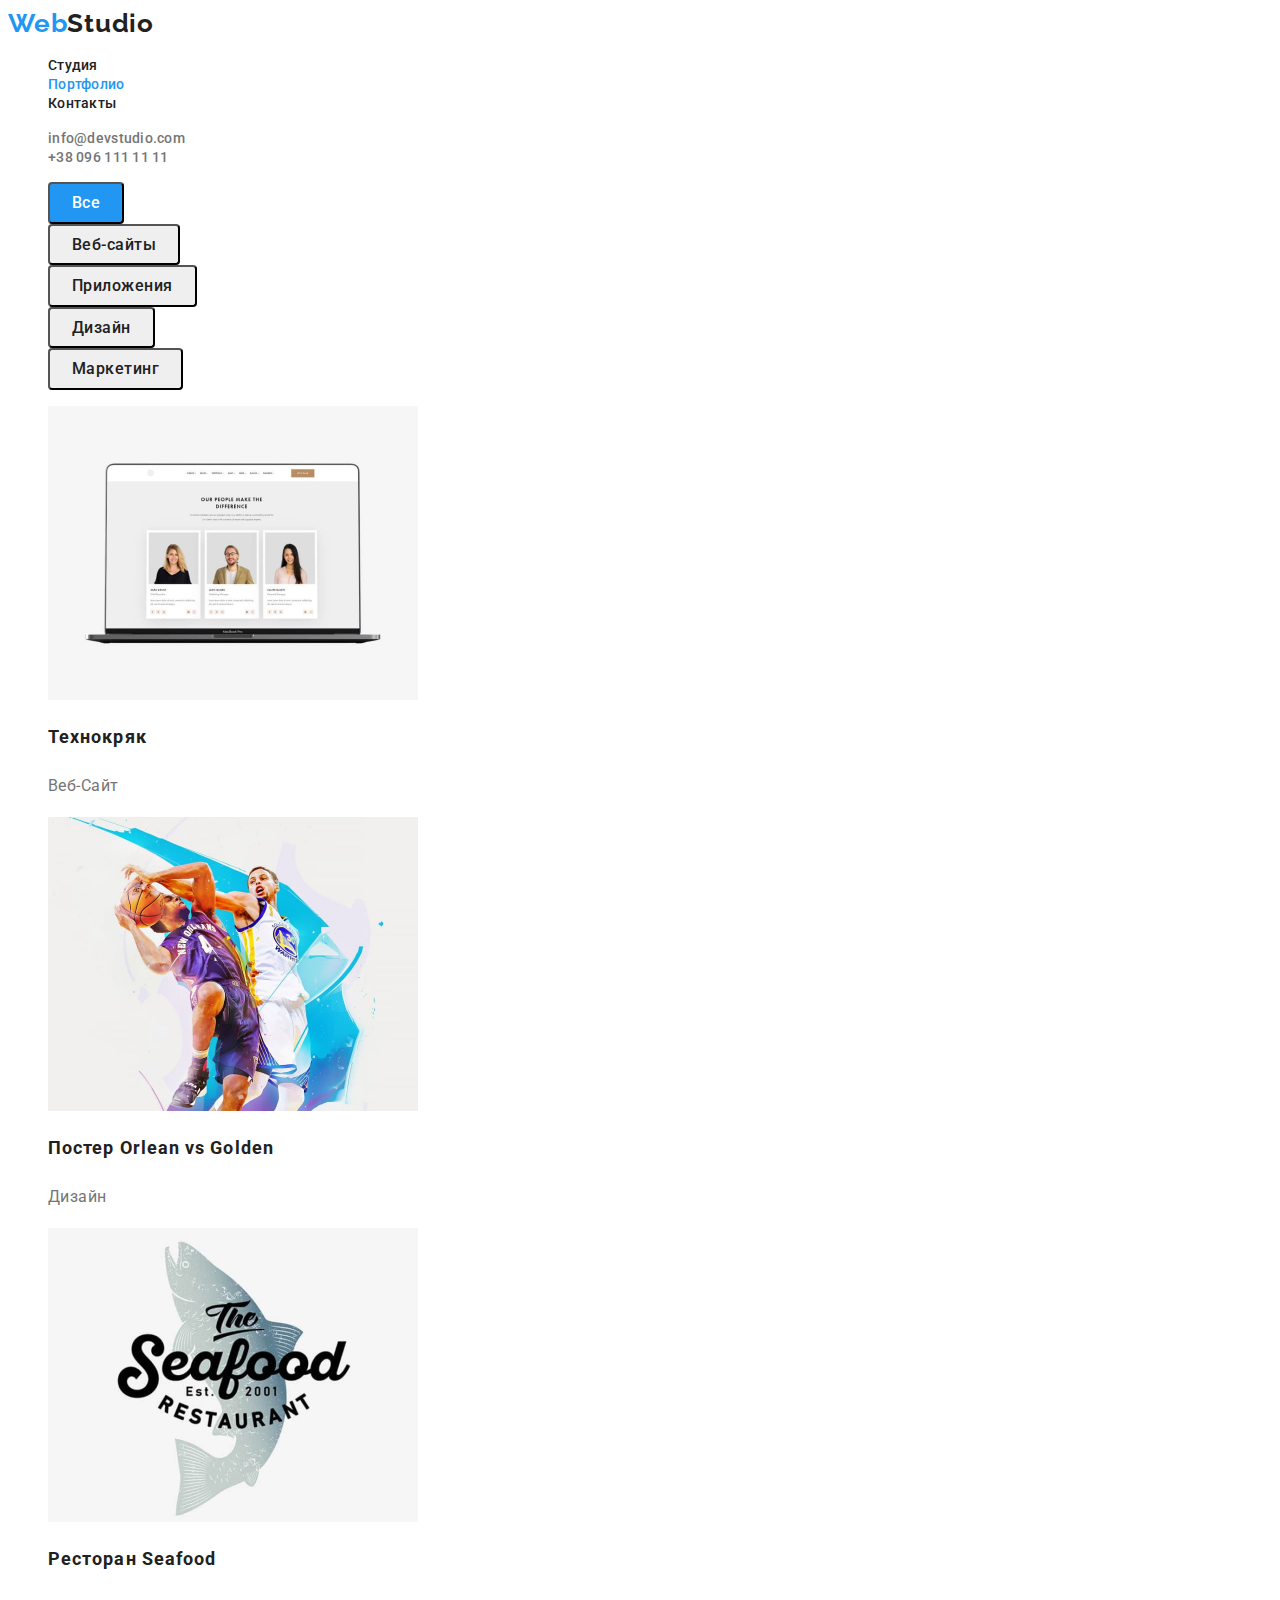
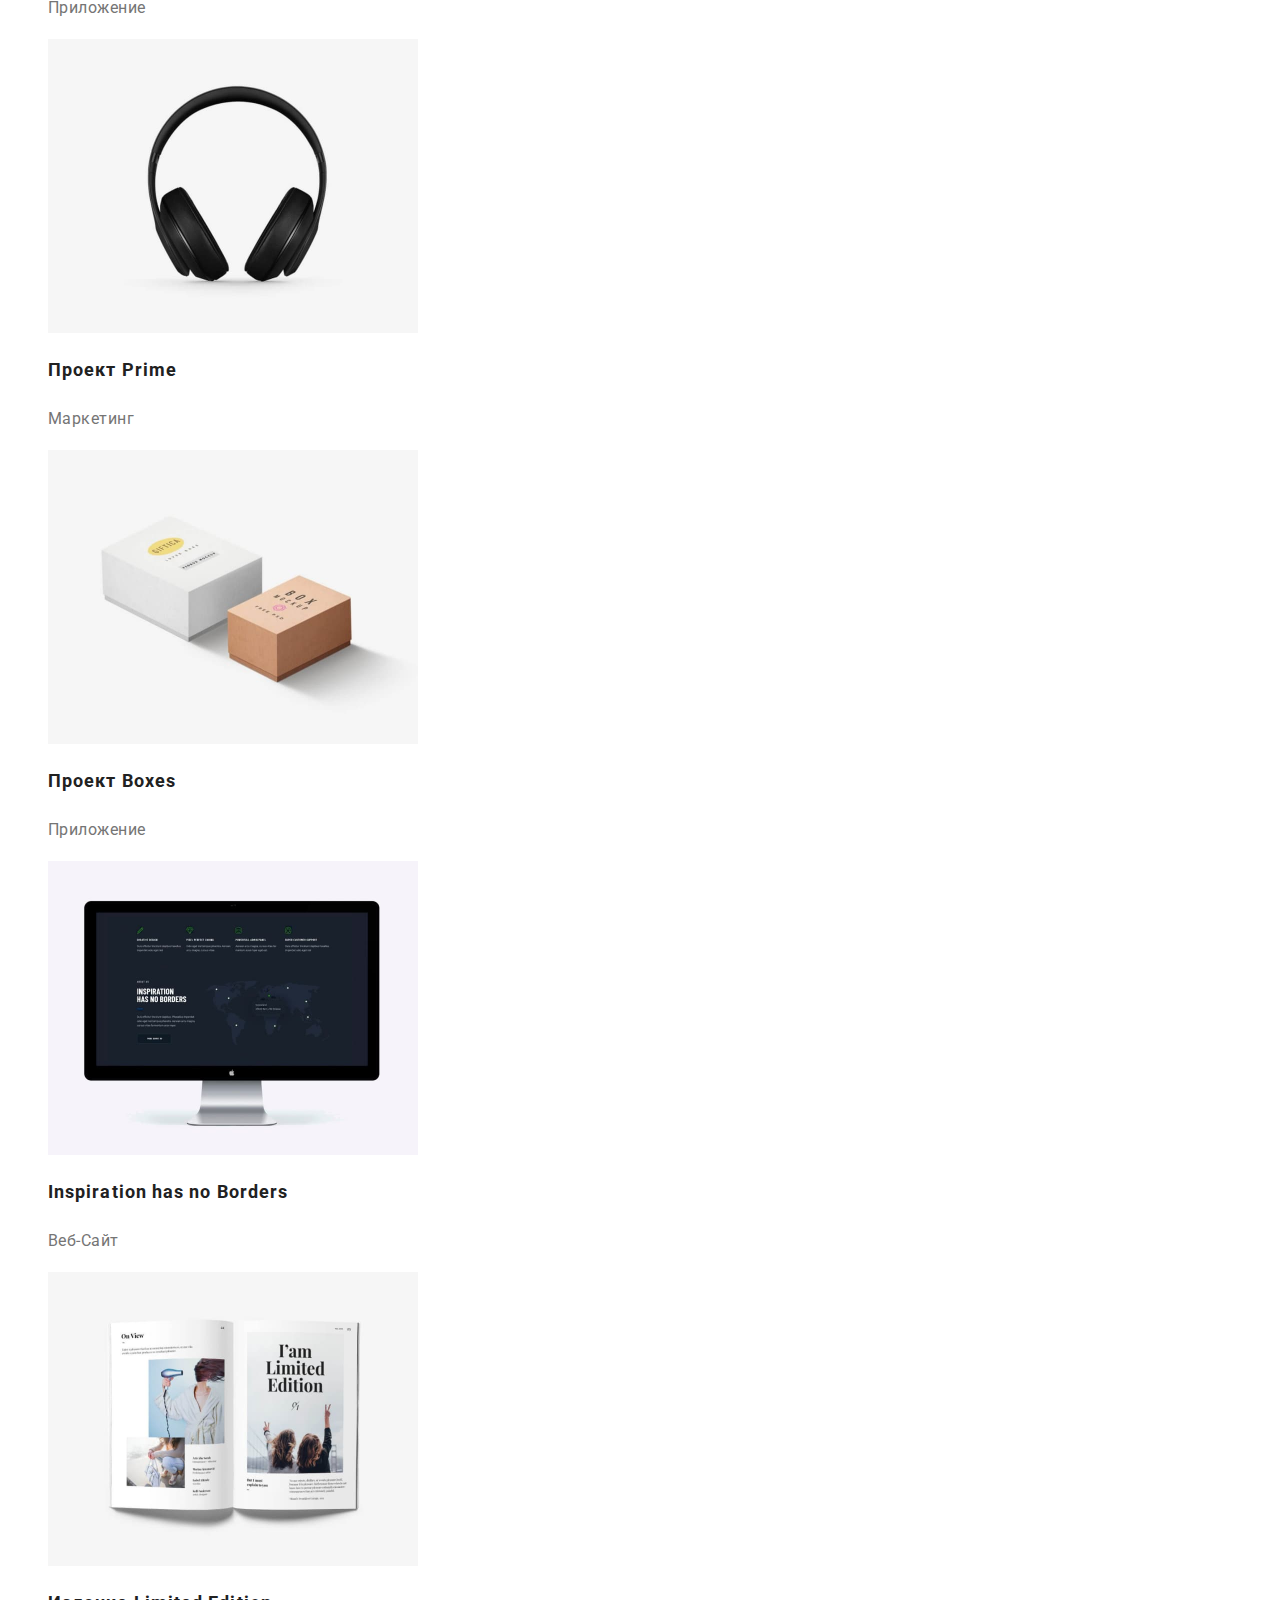
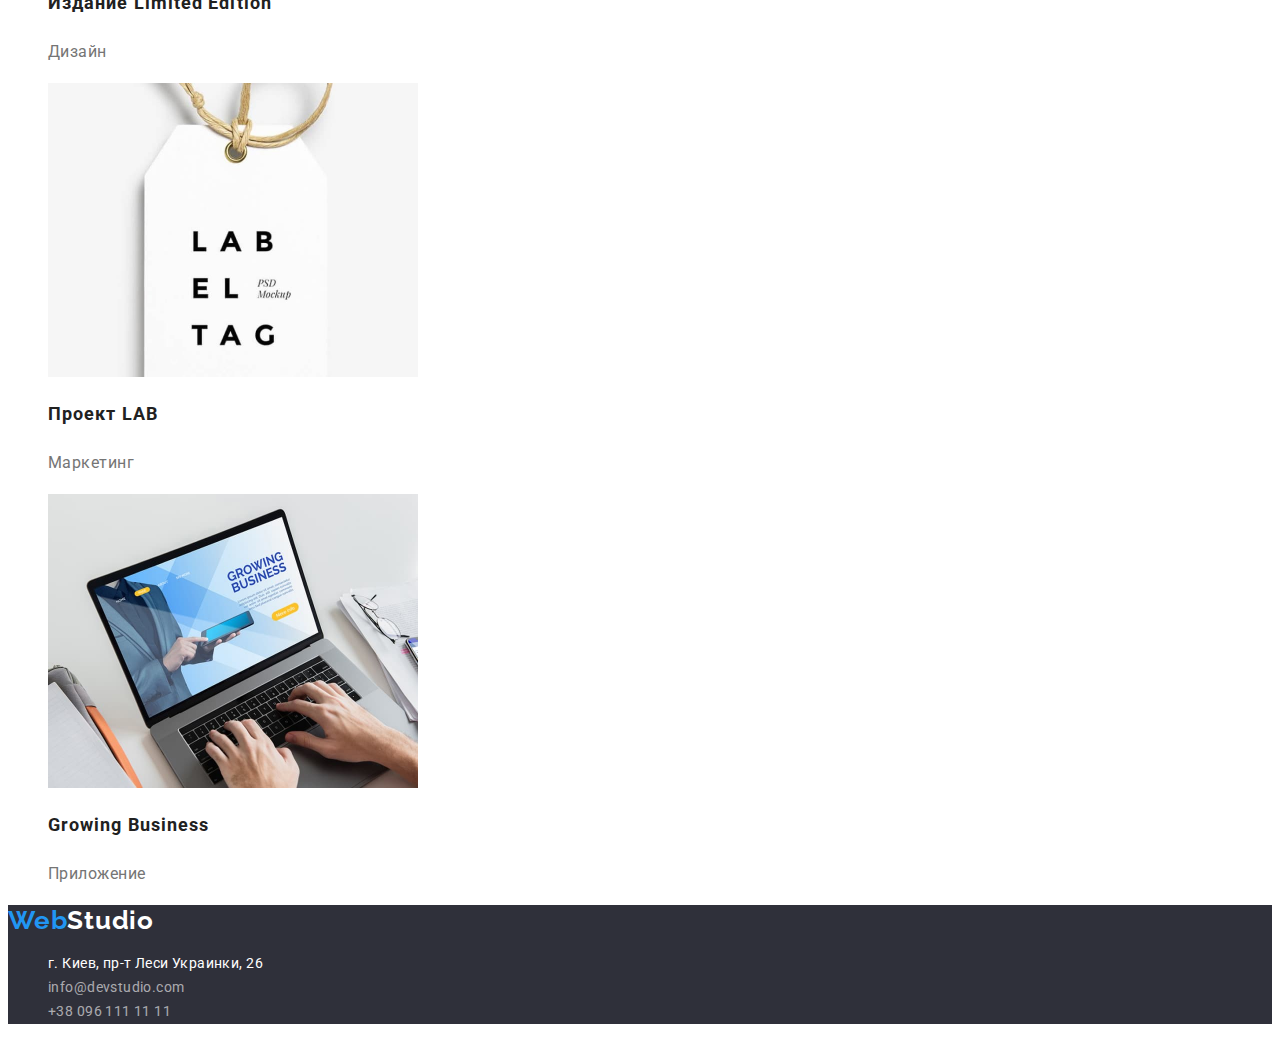
==== commit 0d6a37bb: "22510505" ====
--- a/portfolio.html
+++ b/portfolio.html
@@ -10,6 +10,7 @@
     <title>Module 02</title>
   </head>
   <body>
+    <!-- Header section -->
     <header class="page-header">
       <nav>
         <a href="/" lang="en" class="logo-first">Web<span class="logo-second">Studio</span></a>
@@ -20,22 +21,23 @@
         </ul>
       </nav>
       <ul class="contact-list">
-        <li><a href="mailto:info@devstudio.com" class="link mail-portfolio">info@devstudio.com</a></li>
+        <li><a href="mailto:info@devstudio.com" class="link mail">info@devstudio.com</a></li>
         <li><a href="tel:+380961111111" class="link phone">+38 096 111 11 11</a></li>
       </ul>
     </header>
 
     <main>
+    <!-- Filter and portfolio section -->
       <section class="filter">
         <h1 class="section-title">portfolio</h1>
           <ul class="filter-list">
-              <li><button type="button" class="btn first-btn">Все</button></li>
-              <li><button type="button" class="btn">Веб-сайты</button></li>
-              <li><button type="button" class="btn">Приложения</button></li>
-              <li><button type="button" class="btn">Дизайн</button></li>
-              <li><button type="button" class="btn">Маркетинг</button></li>
+              <li class="btn-item"><button type="button" class="btn first-btn">Все</button></li>
+              <li class="btn-item"><button type="button" class="btn">Веб-сайты</button></li>
+              <li class="btn-item"><button type="button" class="btn">Приложения</button></li>
+              <li class="btn-item"><button type="button" class="btn">Дизайн</button></li>
+              <li class="btn-item"><button type="button" class="btn">Маркетинг</button></li>
           </ul>
-
+    <!-- Portfolio -->
           <ul class="portfolio-list">
             <li class="portfolio-item">
               <img src="./images/portfolio/image_1.jpg" alt="project-1" width="370" />
@@ -93,7 +95,7 @@
           </ul>
       </section>
     </main>
-
+    <!-- Footer section -->
     <footer class="page-footer">
       <a href="/" lang="en" class="logo-first">Web<span class="logo-second">Studio</span></a>
       <address>
--- a/css/styles.css
+++ b/css/styles.css
@@ -6,10 +6,6 @@
 body 
     {font-family: 'Roboto', 'sans-serif';
     color: var(--primary-text-color);}
-
-*,
-*::before,
-*::after {box-sizing: border-box;}
 
 /*First Page*/
 /*Header section*/
@@ -45,8 +41,8 @@
     color: var(--primary-title-color);}
 
 .studio {color: #2196F3;} 
-.mail {
-    color: #2196F3;
+
+.mail {color: var(--primary-text-color);
     text-transform: lowercase;}
 
 .phone {
@@ -56,26 +52,18 @@
 .logo-first:focus,
 .link:hover, 
 .link:focus 
-    {text-decoration: underline;
-    text-decoration-color: #2196F3;
+    {text-decoration-color: #2196F3;
     color: #2196F3;}
-
-.studio:hover,
-.studio:focus,
-.mail:hover, 
-.mail:focus 
-    {color: #212121;}
     
 /*Hero section*/
-
 .hero {
-    background-color: #2F303A;}
+    background-color: #2F303A;
+    text-align: center;}
 
 .hero-title {    
     font-weight: 900;
     font-size: 44px;
     line-height: 1.36;
-    text-align: center;
     letter-spacing: 0.06em;
     text-transform: uppercase;
     color: #FFFFFF;}
@@ -86,15 +74,15 @@
     font-weight: 700;
     font-size: 16px;
     line-height: 1.88;
-    display: flex;
-    align-items: center;
-    text-align: center;
     letter-spacing: 0.06em;
     border-radius: 4px;
     background-color: #2196F3;
     color: #FFFFFF;
-    cursor: pointer;
-    box-shadow: 0px 4px 4px rgba(0, 0, 0, 0.15);}
+    cursor: pointer;}
+
+.btn-order:hover,
+.btn-order:focus {color:#2196F3;
+    background-color:#FFFFFF;}
 
 /*Features section*/
 .features-title {visibility: hidden;}
@@ -117,7 +105,7 @@
 .text::first-letter {
     text-transform: capitalize;}
 
-/*Work Section*/
+/*Work section*/
 .section-title {
     font-size: 36px;
     line-height: 1.17;
@@ -129,16 +117,14 @@
 
 .work-list {list-style: none;}
 
-/*Team Section*/
-.team {
-    background-color: #F5F4FA}
+/*Team section*/
+.team {background-color: #F5F4FA;}
 
 .team-item {
-    box-shadow: 0px 1px 3px rgba(0, 0, 0, 0.12), 0px 1px 1px rgba(0, 0, 0, 0.14), 0px 2px 1px rgba(0, 0, 0, 0.2);
-    border-radius: 0px 0px 4px 4px;}
-
-.team-list {list-style: none;
+    border-radius: 0px 0px 4px 4px;
     background-color: #FFFFFF;}
+
+.team-list {list-style: none;}
 
 .team-title {
     font-size: 16px;
@@ -154,7 +140,7 @@
     text-align: center;
     letter-spacing: 0.03em;}
 
-/*Footer Section*/
+/*Footer section*/
 .page-footer {background-color: #2F303A;}
 
 .page-footer .logo-second {
@@ -193,15 +179,12 @@
 
 .mail-portfolio {color: var(--primary-text-color);}
 
-.portfolio:hover, 
-.portfolio:focus 
-    {color: #212121;}
-
-/*Filter and Portfolio Section*/
-
+/*Filter and portfolio section*/
 .filter> .section-title {display: none;}
 
 .filter-list {list-style: none;}
+
+.btn-item {text-align: left;}
 
 .btn {
     font-family: 'Roboto';
@@ -209,11 +192,9 @@
     font-weight: 500;
     font-size: 16px;
     line-height: 1.6;
-    text-align: center;
     letter-spacing: 0.03em;
     cursor: pointer;
     border-radius: 4px;
-    border: #F5F4FA;
     padding: 6px 22px;
     color: var(--primary-title-color);}
 
@@ -221,18 +202,21 @@
     background-color: #2196F3;
     color: #FFFFFF;}
 
+.btn:hover,
+.btn:focus {
+    background-color: #2196F3;
+    color:#FFFFFF;}
+
 /*Portfolio*/
-
 .portfolio-list {list-style: none;}
 
 .portfolio-item {
-    background: #FFFFFF;
-    border: 1px solid #EEEEEE;}
+    background: #FFFFFF;}
 
 .portfolio-title {
     font-weight: 700;
     font-size: 18px;
-    line-height: 2px;
+    line-height: 2;
     letter-spacing: 0.06em;
     color: var(--primary-title-color);}
 
